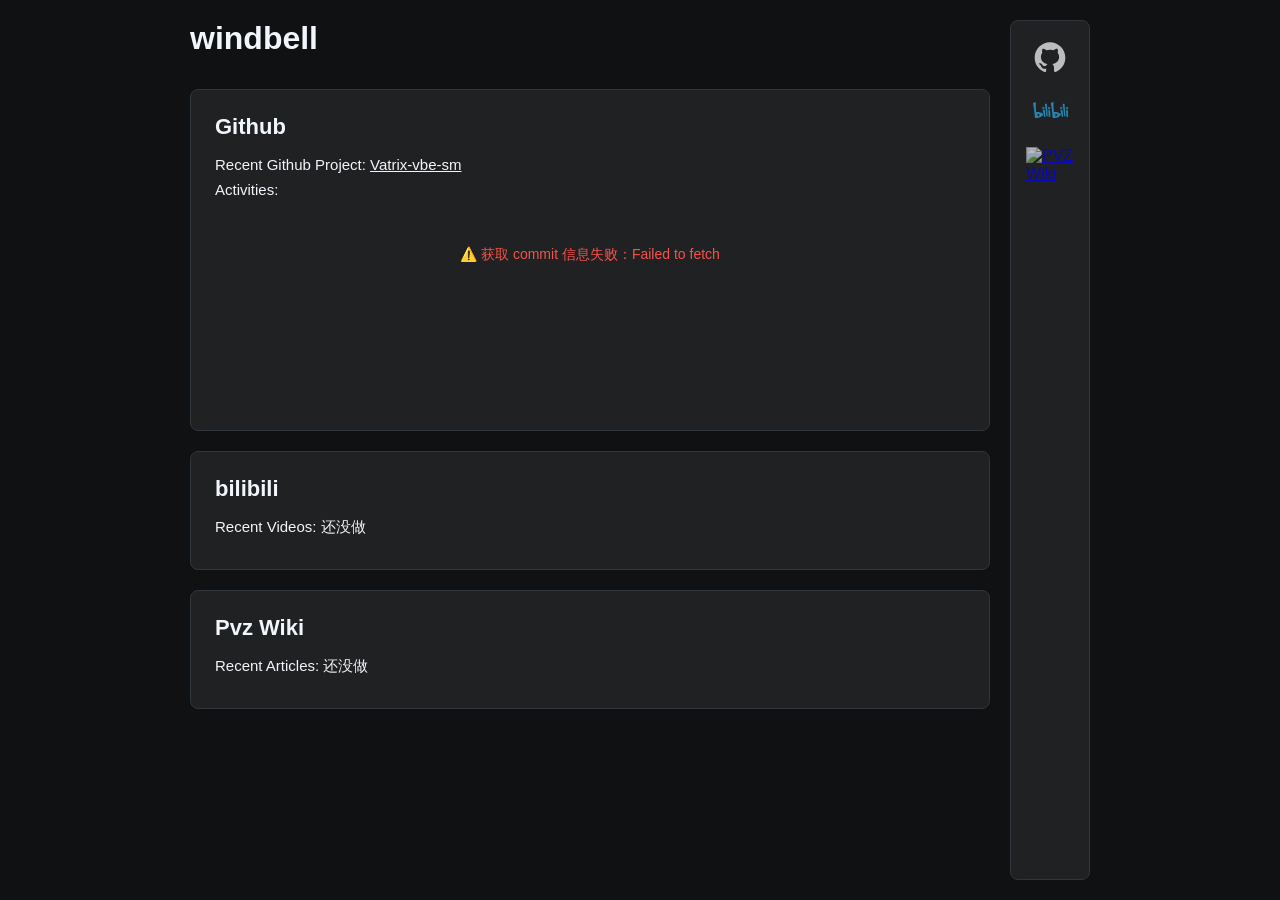
==== index.html @ 7aa6be16 "upd" ====
<!DOCTYPE html>
<html>
<head>
    <meta charset="UTF-8">
    <title>windbell pwq</title>
    <link rel="stylesheet" href="index.css">
</head>
<body>
    <main>
        <h1>windbell</h1>
        <div class="main-container" id="github">
            <h2>Github</h2>
            <p class="project-name" id="github-project-name">Recent Project: Loading...</p>
            <p class="project-name">Activities: </p>
            <div id="commits">
                <p class="loading">Loading...</p>
            </div>
        </div>
        <div class="main-container" id="bilibili">
            <h2>bilibili</h2>
            <p class="project-name">Recent Videos: 还没做</p>
        </div>
        <div class="main-container" id="pvz-wiki">
            <h2>Pvz Wiki</h2>
            <p class="project-name">Recent Articles: 还没做</p>
        </div>
    </main>
    <aside>
        <a href="https://github.com/windbell0711"><svg data-component="Octicon" aria-hidden="true" focusable="false" viewBox="0 0 24 24" width="32" height="32" fill="white" display="inline-block" overflow="visible"><path d="M10.226 17.284c-2.965-.36-5.054-2.493-5.054-5.256 0-1.123.404-2.336 1.078-3.144-.292-.741-.247-2.314.09-2.965.898-.112 2.111.36 2.83 1.01.853-.269 1.752-.404 2.853-.404 1.1 0 1.999.135 2.807.382.696-.629 1.932-1.1 2.83-.988.315.606.36 2.179.067 2.942.72.854 1.101 2 1.101 3.167 0 2.763-2.089 4.852-5.098 5.234.763.494 1.28 1.572 1.28 2.807v2.336c0 .674.561 1.056 1.235.786 4.066-1.55 7.255-5.615 7.255-10.646C23.5 6.188 18.334 1 11.978 1 5.62 1 .5 6.188.5 12.545c0 4.986 3.167 9.12 7.435 10.669.606.225 1.19-.18 1.19-.786V20.63a2.9 2.9 0 0 1-1.078.224c-1.483 0-2.359-.808-2.987-2.313-.247-.607-.517-.966-1.034-1.033-.27-.023-.359-.135-.359-.27 0-.27.45-.471.898-.471.652 0 1.213.404 1.797 1.235.45.651.921.943 1.483.943.561 0 .92-.202 1.437-.719.382-.381.674-.718.944-.943"></path></svg></a>
        <a href="https://space.bilibili.com/3493120381553279"><svg t="1626764977164" viewBox="0 0 2240 1024" version="1.1" xmlns="http://www.w3.org/2000/svg" p-id="4404" fill="#2EAEE9" xmlns:xlink="http://www.w3.org/1999/xlink" width="35" height="16"><path d="M2079.810048 913.566175c-10.01309 0-18.554608 0.799768-26.936172-0.159954-16.987063-1.951433-33.974126-1.567544-50.99318-2.079395-10.972811-0.287916-10.652904-0.287916-11.580634-10.90883-2.71921-32.406582-5.694345-64.781173-8.605499-97.155764-2.527266-28.439735-4.926568-56.91146-7.70976-85.319204-2.527266-26.040432-5.566382-52.016883-8.317583-78.025324-2.623238-24.440897-5.054531-48.913784-7.77374-73.322691a12681.114551 12681.114551 0 0 0-10.684895-92.133223c-3.295042-27.128116-6.558094-54.320213-10.205034-81.416339a20559.272961 20559.272961 0 0 0-17.530905-125.979387c-6.398141-44.723002-14.075909-89.22207-22.105576-133.657156-1.439582-7.965685-1.247637-8.253601 6.36615-9.533229 31.670796-5.406429 63.501545-10.01309 95.716183-9.309295 3.486987 0.095972 7.005964 0.159954 10.460959 0.607823 5.662354 0.703795 8.605499 3.454996 8.925406 10.045081 1.119675 22.969325 2.71921 45.938649 4.414717 68.875983 2.71921 37.589076 5.662354 75.178151 8.477537 112.735236 1.791479 24.184971 3.327033 48.305961 5.150503 72.426951 2.911154 38.772732 5.982261 77.513473 8.925406 116.286205 1.791479 23.705111 3.359024 47.474203 5.182494 71.179313 2.783191 34.805885 5.822308 69.579778 8.637489 104.353672 1.791479 22.137566 3.391014 44.307123 5.278466 66.44469 2.783191 32.79047 5.790317 65.580941 8.63749 98.371411 2.143377 25.592562 4.09481 51.249106 6.270178 77.673426zM853.670395 114.918282c4.638652 0 11.644616-0.511851 18.554607 0.127963 8.797443 0.799768 10.49295 3.071107 11.036793 11.900541 2.527266 40.372267 4.894578 80.776524 7.581796 121.180782 2.943145 43.571337 6.174206 87.078693 9.405267 130.586048 2.975135 39.956388 5.950271 79.912775 9.149341 119.869163 3.486987 43.891244 7.357862 87.718507 10.876839 131.609751 2.655228 33.622229 4.926568 67.244457 7.677768 100.898677 2.623238 31.222926 5.694345 62.38187 8.509527 93.572805 2.399303 26.8402 4.830596 53.71239 7.165918 80.58458 0.735786 8.509527 0.127963 9.053369-9.053369 8.829434-24.025018-0.575833-47.922073-3.391014-71.947091-2.71921-5.502401 0.159954-7.101936-2.367312-8.029666-7.581796-1.983424-11.356699-1.663517-22.905343-2.879163-34.390006-3.295042-30.359177-5.182494-60.846317-7.965685-91.269474-2.495275-27.639967-5.502401-55.215953-8.349574-82.82393-2.527266-25.240664-5.02254-50.481329-7.709759-75.753984-2.687219-24.792795-5.534392-49.61758-8.349573-74.442365-2.591247-22.841362-5.118512-45.682723-7.869713-68.524085-4.062819-33.462275-8.093648-66.92455-12.508365-100.322844-4.062819-30.647093-8.66948-61.198214-12.988225-91.813317-5.886289-41.587914-12.508365-83.079855-19.834236-124.411842a1393.96288 1393.96288 0 0 0-5.310457-28.023856c-0.959721-4.702633-0.095972-7.421843 5.278466-8.157629 14.139891-1.887451 28.24779-4.830596 42.451663-6.206196 14.203872-1.311619 28.407744-3.966847 45.106891-2.71921z m1006.075609 403.33878c27.064134 0 27.703949 0.191944 32.054684 24.536869 5.342447 30.03927 9.08536 60.334465 12.636328 90.62966 3.742912 32.278619 7.517815 64.557238 10.972811 96.867848 2.783191 26.008441 5.118512 52.080864 7.74175 78.089305 2.7512 27.256079 5.662354 54.416185 8.509527 81.640274 1.567544 15.387528 3.039117 30.775056 4.798605 46.130593 0.511851 4.446708-0.831758 6.81402-5.214485 7.325871-9.245313 1.055693-18.426645 2.27134-27.639967 3.263052-16.891091 1.82347-33.814173 3.614949-50.737254 5.182493-8.733462 0.799768-9.309294 0.319907-10.940821-8.125638-14.843686-76.617733-29.719363-153.171485-44.435086-229.821208-9.789155-50.961189-19.322384-101.95437-28.919595-152.915559a805.525894 805.525894 0 0 1-3.582959-21.081873c-0.639814-4.030829 0.44787-6.622075 5.022541-7.70976 30.48714-7.133927 61.294186-12.636328 89.733921-14.011927z m-1137.077537 0c28.951586 0 28.823623 0.095972 33.302322 26.360339 6.909992 40.660183 11.804569 81.544301 16.187295 122.556382 4.286754 39.796434 8.957397 79.560878 13.148179 119.357311 2.847173 27.224088 5.086522 54.512157 7.74175 81.704255 1.887451 19.354375 4.126801 38.644769 6.174206 57.967153 0.255926 2.367312 0.383888 4.734624 0.543842 7.133927 0.415879 9.469248 0 10.237025-9.117351 11.164755-18.074747 1.887451-36.181485 3.454996-54.256232 5.246476-6.558094 0.639814-13.084197 1.599535-19.57831 2.239349-8.63749 0.799768-8.925406 0.767777-10.620913-7.965685-6.078234-30.679084-11.964523-61.422149-17.914793-92.101233-14.267853-73.898523-28.69566-147.733065-42.867542-221.631589-5.662354-29.559409-10.524941-59.246781-16.091323-88.838181-1.023702-5.406429-0.255926-7.933694 5.342447-9.245313 30.199223-7.037955 60.590391-12.540355 88.006423-13.947946z m382.128944 309.861946v124.027954c0 1.183656-0.127963 2.399303 0.03199 3.582959 0.607823 6.014252-1.599535 8.66948-7.805731 8.413555-8.157629-0.351898-16.251277-0.127963-24.408906 0.063981-17.019054 0.319907-34.070098-0.351898-51.057162 1.599535-9.405267 1.087684-9.213322 0.511851-10.141052-9.405266-2.783191-31.222926-5.822308-62.413861-8.669481-93.636787-2.623238-28.823623-4.99055-57.711228-7.677768-86.534851-2.71921-29.655381-5.758326-59.214791-8.509527-88.838181-1.887451-19.770254-3.550968-39.508518-5.214485-59.278772-2.175368-25.720525-4.190782-51.409059-6.462122-77.129585-0.959721-10.844848-0.159954-12.380402 10.588923-13.500076a531.877423 531.877423 0 0 1 83.527724-2.591247c6.941982 0.383888 13.851974 1.727498 20.570022 3.359024 8.477536 2.015414 9.405267 3.263052 9.853137 12.124476 0.92773 17.850812 1.855461 35.701624 2.335321 53.584427 0.543842 19.866226 0.095972 39.764443 0.831758 59.63067 1.855461 54.800074 1.567544 109.664129 2.207359 164.528184z m1134.806197 5.630364v117.437869c0 1.983424-0.063981 3.966847 0.03199 5.982262 0.415879 5.150503-1.983424 6.973973-6.878001 6.941982-12.028504-0.095972-24.025018 0-36.021531 0.159954-13.564058 0.127963-27.096125 0.063981-40.628192 1.535553-8.925406 1.023702-8.989387 0.351898-9.789155-8.509527-3.678931-40.660183-7.549806-81.320366-11.260728-122.04453-3.391014-37.525094-6.526103-75.082179-9.981099-112.639265-3.550968-38.740741-7.421843-77.38551-10.90883-116.09426-1.727498-19.386366-3.16708-38.772732-4.606661-58.159097-0.575833-8.445546 0.351898-9.949109 9.885127-10.716886 16.571184-1.311619 33.078387-3.550968 49.777534-3.263051 16.635165 0.319907 33.302322-0.607823 49.841515 2.559256 14.011928 2.687219 14.715723 3.486987 15.547481 18.458635 2.399303 44.051198 1.663517 88.230358 3.231061 132.281556 1.599535 46.89837 0.479861 93.79674 1.759489 146.069549zM1831.498213 305.135c9.789155 0.575833 17.498914 0.095972 25.176683 1.791479 4.894578 1.119675 7.357862 3.327033 7.837723 8.573509 2.303331 25.240664 4.798605 50.51332 7.32587 75.785975 2.015414 20.50604 4.158791 41.012081 6.238188 61.518121l0.191944 1.183656c1.663517 12.924244 1.279628 13.276142-11.292718 13.979937-11.196746 0.607823-22.361501 1.599535-33.558247 2.27134-7.357862 0.44787-9.693183 1.695507-10.90883-9.021378-4.190782-37.813011-9.053369-75.530049-13.692021-113.311069a1185.0316 1185.0316 0 0 0-4.286754-31.798759c-0.92773-5.982261 1.407591-9.277304 7.005964-9.757164 7.357862-0.671805 14.715723-0.863749 19.962198-1.215647z m-1133.398606 0.159954c7.549806 0.415879 15.323547-0.159954 22.937334 1.599535 4.350736 0.991712 6.558094 2.815182 6.973973 7.773741 0.92773 11.83656 2.7512 23.641129 3.870875 35.477689 3.550968 36.309448 6.909992 72.650886 10.237025 108.992324 0.703795 7.901704 0.543842 8.061657-6.84601 8.605499-13.116188 0.959721-26.264367 1.919442-39.412546 2.463284-7.645778 0.351898-8.605499-0.575833-9.56522-8.381564-3.327033-26.744227-6.462122-53.520446-9.661192-80.296664-2.591247-22.073585-4.766615-44.14717-7.901704-66.156773-0.863749-6.078234 1.119675-7.74175 5.982262-8.733462 7.709759-1.567544 15.451509-1.055693 23.385203-1.343609z m399.147998 100.002936c0 23.001315 0.063981 45.97064-0.031991 69.003946 0 10.332997-0.127963 10.396978-10.396978 10.269016a324.289753 324.289753 0 0 1-36.981252-1.919443c-7.933694-0.991712-8.093648-0.735786-8.317583-9.149341-0.799768-28.119828-1.631526-56.239655-2.207359-84.359483-0.415879-19.034468-0.639814-38.004955-1.791479-57.039422-0.607823-9.821146-0.063981-9.917118 9.373276-10.045081 13.915956-0.159954 27.799921 0.479861 41.619904 2.591247 8.317583 1.279628 8.701471 1.279628 8.733462 10.49295 0.063981 23.385204 0.063981 46.770407 0.063981 70.187602h-0.063981z m1135.38203 0.607824c0 23.033306 0.063981 46.034621-0.031991 69.035936 0 9.661192-0.159954 9.725174-9.853137 9.661192a505.32514 505.32514 0 0 1-38.132917-1.791479c-6.302168-0.479861-8.157629-3.135089-7.74175-8.861425 0.063981-0.799768 0-1.599535 0-2.399302-0.959721-44.403095-1.919442-88.7742-2.815182-133.177296-0.031991-2.367312-0.159954-4.734624-0.063982-7.133926 0.127963-8.957397 0.159954-9.181332 9.149341-9.117351 12.380402 0.063981 24.664832 0.703795 37.013243 1.919442 15.067621 1.503563 12.412393 3.359024 12.476375 15.259566 0.063981 22.169557 0.031991 44.403095 0 66.604643z m-1565.593 54.000306c0.287916 12.636328 0.287916 12.604337-11.804569 15.547481-8.221611 2.015414-16.443221 4.222773-24.728813 6.046243-7.069945 1.599535-8.317583 0.703795-9.53323-6.238187-8.445546-47.090314-16.8591-94.212619-25.240664-141.334924-1.695507-9.757164-1.247637-10.364988 8.349573-12.060495 11.804569-2.079396 23.577148-4.126801 35.381717-5.950271 7.517815-1.183656 8.477536-0.767777 9.9811 7.517815 2.975135 16.731138 5.790317 33.526256 7.997675 50.385357 3.423005 26.680246 6.238187 53.456464 9.309295 80.168701 0.255926 1.951433 0.191944 3.966847 0.287916 5.91828z m1064.138735-136.696273c15.451509-2.527266 31.030982-5.086522 46.610454-7.549806 5.598373-0.863749 7.29388 2.655228 8.029666 7.645778 2.655228 18.426645 5.982261 36.725327 8.157629 55.183962 3.19907 26.744227 7.581797 53.360492 8.413555 80.328655 0.063981 2.7512 0.031991 5.566382 0.095972 8.317583 0.159954 4.286754-1.983424 6.494113-5.950271 7.421843-10.556932 2.367312-21.113864 4.734624-31.638805 7.261889-5.054531 1.215647-6.750038-0.92773-7.581796-5.854298-3.16708-18.746552-6.81402-37.397131-10.045081-56.079702-5.47041-30.775056-10.780867-61.582103-16.091323-92.38915-0.127963-1.119675 0-2.303331 0-4.286754z m-710.64147 108.032603c-0.44787 16.37924 0.543842 30.647093-1.695507 44.914947-0.671805 4.510689-1.983424 7.421843-6.846011 7.837722-10.428969 0.863749-20.825947 1.695507-31.190935 2.7512-5.02254 0.543842-6.430131-1.631526-7.261889-6.558094-2.335321-14.55577-1.919442-29.303484-3.327033-43.923234-2.655228-27.607976-3.774903-55.407897-5.566383-83.111846-0.44787-6.750038-1.119675-13.436095-1.663516-20.186134-0.287916-3.774903 1.215647-5.886289 5.246475-6.046242 13.500077-0.543842 26.936172-3.007126 40.50023-2.527266 7.933694 0.287916 8.605499 0.799768 9.181331 8.797443 0.351898 5.534392 0.255926 11.132765 0.383889 16.699147l2.239349 81.352357z m1134.902169-15.867388c0 19.066459 0.223935 38.132918-0.031991 57.199376-0.159954 9.917118-1.279628 10.780867-10.652904 11.644616-9.277304 0.863749-18.490626 1.567544-27.735939 2.559256-5.214485 0.543842-7.645778-0.991712-7.965685-6.973973-1.34361-25.336637-3.16708-50.673273-4.926568-75.977919-1.3756-20.985901-2.943145-41.939811-4.414717-62.893722-0.159954-2.399303-0.031991-4.798605-0.191944-7.165917-0.223935-4.190782 1.055693-6.654066 5.758326-6.81402 13.116188-0.44787 26.136404-2.975135 39.348564-2.495274 8.061657 0.287916 8.18962 0.415879 8.797444 8.797443 1.951433 27.32006 2.143377 54.704102 2.015414 82.120134zM628.295894 756.171918c16.571184 18.234701 17.402942 39.828425 11.932532 62.413861-5.502401 22.585436-18.042756 41.204025-33.23834 57.903171-25.49659 27.895893-56.303637 48.497905-89.062116 65.99682-56.399609 30.135242-116.190232 50.161422-178.572103 61.997982-44.882956 8.477536-90.053828 15.00364-135.704561 17.498914-13.915956 0.767777-27.799921 1.407591-41.715876 1.311619-10.077071 0-20.186133 0.287916-30.231214-0.063981-8.541518-0.319907-9.789155-1.791479-10.49295-10.716886-2.591247-32.022693-4.798605-64.077378-7.645778-96.100071-3.327033-37.109215-7.229899-74.18644-10.812858-111.295654-2.623238-26.8402-4.894578-53.744381-7.773741-80.520599-3.327033-31.542833-7.069945-63.021684-10.716885-94.564517-3.327033-29.111539-6.526103-58.28706-10.045081-87.430591-3.934856-32.278619-7.997676-64.493257-12.31642-96.707894a8228.968456 8228.968456 0 0 0-13.212161-92.996973 5984.500754 5984.500754 0 0 0-24.312934-152.627642 3243.825263 3243.825263 0 0 0-23.67312-123.740038c-1.151665-5.502401 0.511851-7.709759 5.342448-9.725174C52.335283 47.609843 98.465876 28.063524 144.724432 8.77313c8.605499-3.582959 17.434933-6.590085 26.584274-8.285592 6.334159-1.183656 7.965685 0.127963 7.773741 6.494113-0.479861 16.283268 0.191944 32.630517-1.407591 48.849803a161.393095 161.393095 0 0 0-0.639814 13.084197c-0.735786 58.383032-1.439582 116.798056 0.095972 175.213079 1.34361 51.185124 4.030829 102.338258 7.005964 153.491392 2.335321 40.372267 5.694345 80.744534 9.149341 121.052819 3.391014 39.508518 7.517815 78.953054 11.38869 118.461572 0.735786 7.517815 1.407591 8.221611 9.949108 7.069945a381.329176 381.329176 0 0 1 50.833227-4.190782c52.880632-0.127963 104.897514 7.133927 156.338564 19.322384 45.010919 10.684895 88.806191 24.920757 130.777993 44.818975 20.793957 9.853136 40.692174 21.241827 58.830902 35.701624 6.174206 4.862587 11.676606 10.46096 16.891091 16.315259z m1126.840512-9.597211c20.47405 17.946784 27.927883 39.924397 22.105576 67.116494-4.830596 22.425483-15.771416 41.268006-30.359177 58.127107-23.417194 27.096125-51.856929 47.698138-82.631985 64.909136-60.334465 33.782182-124.603787 55.727804-192.168151 68.396122a1151.089465 1151.089465 0 0 1-111.455609 15.547481c-21.177845 1.82347-42.451662 4.09481-66.220754 2.623238h-27.76793c-5.406429 0-8.477536-1.695507-8.925406-8.125638-2.047405-28.087837-4.414717-56.143683-6.941983-84.19953-2.687219-29.623391-5.662354-59.246781-8.477536-88.870172-2.559256-27.224088-4.926568-54.512157-7.709759-81.736245-2.559256-25.656544-5.502401-51.249106-8.285592-76.873659-2.591247-24.057008-5.086522-48.114017-7.933695-72.139035-3.423005-29.111539-7.037955-58.223079-10.652904-87.334618-3.391014-27.160107-6.750038-54.288222-10.364987-81.416338a6133.577429 6133.577429 0 0 0-12.156467-87.142675c-5.694345-37.653057-11.804569-75.178151-17.818822-112.767227a3259.14881 3259.14881 0 0 0-29.111539-158.993792c-0.44787-2.335321-0.671805-4.734624-1.3756-7.005964-1.663517-5.118512-0.063981-7.837722 4.958559-9.821146C1191.012355 47.641834 1238.61452 24.448575 1288.2321 6.149893c6.494113-2.431293 13.052207-5.150503 20.058171-5.854299 6.302168-0.639814 7.901704 0.383888 7.29388 7.101936-3.327033 36.43741-1.407591 73.066765-3.135089 109.536166-1.407591 29.751354-1.247637 59.598679 0.255926 89.382023 0.351898 7.549806 0.639814 15.131602 0.575832 22.649418-0.383888 35.765606 1.503563 71.499221 3.327033 107.200845 2.335321 47.186286 5.758326 94.276601 9.245313 141.398906 2.527266 34.006117 5.822308 67.948253 9.021379 101.922379 1.695507 18.586598 3.518977 37.141206 5.822308 55.631832 1.247637 10.205034 1.759489 10.301006 11.772578 8.957396 17.658868-2.399303 35.349726-4.350736 53.200539-4.09481 62.637796 0.799768 124.027954 10.684895 184.266447 27.863902 40.788146 11.580634 80.488608 26.040432 117.981712 46.290547a253.55831 253.55831 0 0 1 47.218277 32.438573zM308.676783 922.811488c23.161269-11.068783 135.608589-98.947243 144.533995-113.279078-54.576139-23.513166-109.344222-45.362816-168.239105-63.24562l23.70511 176.524698z m1277.196815-107.520752c2.879163-3.103098 2.559256-5.502401-1.343609-7.229899-7.773741-3.550968-15.4835-7.325871-23.353213-10.556932-42.003793-17.179007-84.19953-33.814173-127.482951-47.37823-3.774903-1.151665-7.645778-3.774903-12.476374-1.535554l23.321222 173.45359c3.454996 0.767777 4.798605-0.831758 6.33416-1.919442 39.316574-28.855614 78.889073-57.35933 116.638102-88.390312 6.36615-5.182494 12.668318-10.396978 18.362663-16.443221z" fill="var(--brand_blue)" p-id="4405"></path></svg></a>
        <a href="https://wiki.pvz1.com/doku.php?id=user:windbell"><img width="32" height="32" alt="PVZ Wiki" src="https://wiki.pvz1.com/lib/exe/fetch.php?media=wiki:logo.png"></a>
    </aside>
    <script src="index.js"></script>
</body>
---- index.css ----
:root {
  --bg1: #101112;
  --bg2: #202122;
  --text1: #f0f6fc;
  --text2: #d0d6dc;
  --text3: #a0a6ac;
}


* {
    margin: 0;
    padding: 0;
    box-sizing: border-box;
}

body {
    font-family: -apple-system, BlinkMacSystemFont, "Segoe UI", Roboto, Helvetica, Arial, "SimSun", "宋体", sans-serif;
    background-color: var(--bg1);
    color: var(--text1);
    min-height: 100vh;
    padding: 20px;
    display: flex;
    justify-content: center;
    gap: 20px;
}

main {
    flex: 1;
    display: flex;
    flex-direction: column;
    gap: 20px;
    width: 100%;
    max-width: 800px;
}

.main-container {
    background-color: var(--bg2);
    border: 1px solid #30363d;
    border-radius: 8px;
    padding: 24px;
}

h1 {
    color: var(--text1);
    font-size: 32px;
    font-weight: 700;
    margin-bottom: 12px;
}

h2 {
    color: var(--text1);
    font-size: 22px;
    margin-bottom: 16px;
}

p > a {
    color: inherit;
    text-decoration: underline;
    font-weight: 500;
}

p > a:hover {
    color: inherit;
    text-decoration: none;
    font-weight: 500;
}

p {
    color: var(--text2);
    font-size: 15px;
    margin-bottom: 8px;
}

p.project-name {
    color: var(--text1);
}

#commits {
    min-height: 200px;
}

.loading {
    text-align: center;
    padding: 40px;
    color: var(--text2);
    font-size: 14px;
}

.loading::after {
    content: '';
    display: inline-block;
    width: 16px;
    height: 16px;
    border: 2px solid #30363d;
    border-top-color: #58a6ff;
    border-radius: 50%;
    animation: spin 1s linear infinite;
    margin-left: 8px;
    vertical-align: middle;
}

@keyframes spin {
    to { transform: rotate(360deg); }
}

.commits-list {
    list-style: none;
}

.commit-item {
    padding: 12px;
    transition: background-color 0.15s ease;
}

.commit-item:hover {
    background-color: #21262d;
}

.commit-title {
    color: var(--text1);
    font-size: 16px;
    margin-bottom: 6px;
    line-height: 1.2;
}

.commit-description {
    color: var(--text3);
    font-size: 13px;
    margin-bottom: 12px;
    line-height: 1.0;
}

.commit-item span {
    display: flex;
    align-items: center;
    gap: 10px;
}

.commit-time {
    color: var(--text2);
    font-size: 12px;
}

.commit-author {
    color: var(--text2);
    font-size: 12px;
}

.error-message {
    text-align: center;
    padding: 40px;
    color: #f85149;
    font-size: 14px;
}

aside {
    width: 80px;
    background-color: var(--bg2);
    border: 1px solid #30363d;
    border-radius: 8px;
    padding: 20px 15px;
    display: flex;
    flex-direction: column;
    align-items: center;
    gap: 25px;
}

aside a {
    display: block;
    opacity: 0.7;
    transition: opacity 0.15s ease;
}

aside a:hover {
    opacity: 1;
}
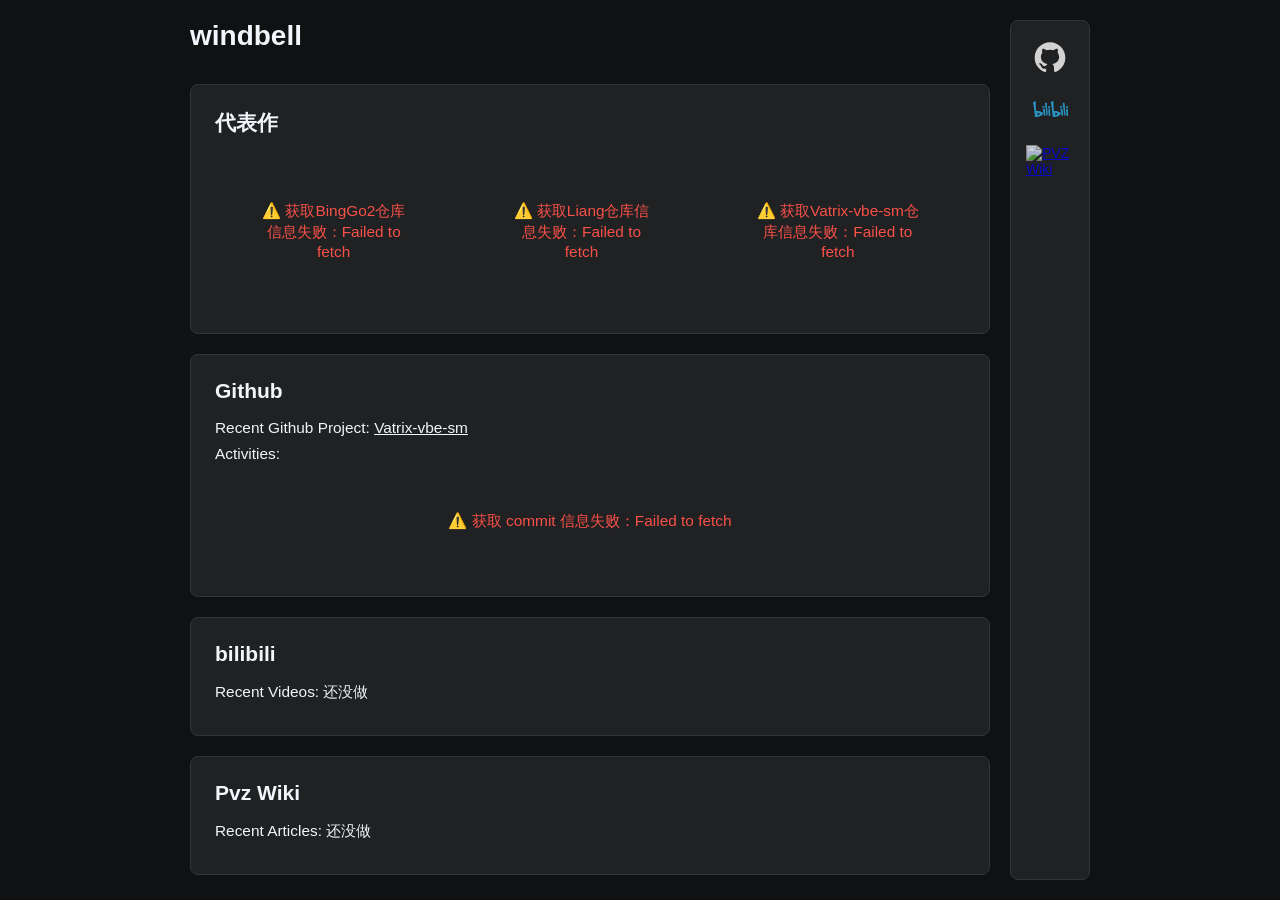
==== commit 046d846c: "upd: 代表作" ====
--- a/index.html
+++ b/index.html
@@ -8,6 +8,12 @@
 <body>
     <main>
         <h1>windbell</h1>
+        <div class="main-container">
+            <h2>代表作</h2>
+            <div id="masters">
+                <p class="loading">Loading...</p>
+            </div>
+        </div>
         <div class="main-container" id="github">
             <h2>Github</h2>
             <p class="project-name" id="github-project-name">Recent Project: Loading...</p>
--- a/index.css
+++ b/index.css
@@ -13,6 +13,11 @@
     box-sizing: border-box;
 }
 
+                           html {font-size: 10px;}
+@media (min-width: 500px) {html {font-size: 12px;} }
+@media (min-width: 800px) {html {font-size: 14px;} }
+
+
 body {
     font-family: -apple-system, BlinkMacSystemFont, "Segoe UI", Roboto, Helvetica, Arial, "SimSun", "宋体", sans-serif;
     background-color: var(--bg1);
@@ -42,14 +47,14 @@
 
 h1 {
     color: var(--text1);
-    font-size: 32px;
+    font-size: 2rem;
     font-weight: 700;
     margin-bottom: 12px;
 }
 
 h2 {
     color: var(--text1);
-    font-size: 22px;
+    font-size: 1.5rem;
     margin-bottom: 16px;
 }
 
@@ -67,23 +72,87 @@
 
 p {
     color: var(--text2);
-    font-size: 15px;
+    font-size: 1rem;
     margin-bottom: 8px;
 }
 
 p.project-name {
+    font-size: 1.1rem;
     color: var(--text1);
 }
 
 #commits {
-    min-height: 200px;
+    max-height: 350px;
+    overflow-y: auto;
+    overflow-x: hidden;
+    scrollbar-width: thin;
+    scrollbar-color: #30363d var(--bg2);
+}
+
+#commits::-webkit-scrollbar {
+    width: 8px;
+}
+
+#commits::-webkit-scrollbar-track {
+    background: var(--bg2);
+    border-radius: 4px;
+}
+
+#commits::-webkit-scrollbar-thumb {
+    background: #30363d;
+    border-radius: 4px;
+}
+
+#commits::-webkit-scrollbar-thumb:hover {
+    background: #484f58;
+}
+
+#masters {
+    overflow-x: auto;
+    overflow-y: hidden;
+    scrollbar-width: thin;
+    scrollbar-color: #30363d var(--bg2);
+}
+
+#masters::-webkit-scrollbar {
+    height: 8px;
+}
+
+#masters::-webkit-scrollbar-track {
+    background: var(--bg2);
+    border-radius: 4px;
+}
+
+#masters::-webkit-scrollbar-thumb {
+    background: #30363d;
+    border-radius: 4px;
+}
+
+#masters::-webkit-scrollbar-thumb:hover {
+    background: #484f58;
+}
+
+#masters .items-list {
+    display: flex;
+    gap: 16px;
+    padding: 8px 0;
+}
+
+#masters .items {
+    min-width: 280px;
+    max-width: 320px;
+    flex-shrink: 0;
+    background-color: var(--bg1);
+    border: 1px solid #30363d;
+    border-radius: 8px;
+    padding: 16px;
 }
 
 .loading {
     text-align: center;
     padding: 40px;
     color: var(--text2);
-    font-size: 14px;
+    font-size: 1rem;
 }
 
 .loading::after {
@@ -103,34 +172,60 @@
     to { transform: rotate(360deg); }
 }
 
-.commits-list {
+.items-list {
     list-style: none;
 }
 
-.commit-item {
+.items {
     padding: 12px;
     transition: background-color 0.15s ease;
 }
 
-.commit-item:hover {
+.items:hover {
     background-color: #21262d;
 }
 
+.repo-name {
+    color: var(--text1);
+    font-size: 1.2rem;
+    font-weight: 600;
+    margin-bottom: 8px;
+}
+
+.repo-description {
+    color: var(--text3);
+    font-size: 0.9rem;
+    margin-bottom: 12px;
+    line-height: 1.4;
+}
+
+.repo-lang {
+    color: #58a6ff;
+    font-size: 0.8rem;
+    margin-bottom: 0;
+}
+
+.repo-created {
+    color: var(--text3);
+    font-size: 0.8rem;
+    margin-bottom: 0;
+}
+
 .commit-title {
     color: var(--text1);
-    font-size: 16px;
+    font-size: 1.1rem;
     margin-bottom: 6px;
     line-height: 1.2;
 }
 
 .commit-description {
     color: var(--text3);
-    font-size: 13px;
+    font-size: 0.8rem;
     margin-bottom: 12px;
     line-height: 1.0;
 }
 
-.commit-item span {
+.items > span {
     display: flex;
     align-items: center;
     gap: 10px;
@@ -138,19 +233,19 @@
 
 .commit-time {
     color: var(--text2);
-    font-size: 12px;
+    font-size: 1rem;
 }
 
 .commit-author {
     color: var(--text2);
-    font-size: 12px;
+    font-size: 1rem;
 }
 
 .error-message {
     text-align: center;
     padding: 40px;
     color: #f85149;
-    font-size: 14px;
+    font-size: 1.1rem;
 }
 
 aside {
@@ -167,7 +262,7 @@
 
 aside a {
     display: block;
-    opacity: 0.7;
+    opacity: 0.8;
     transition: opacity 0.15s ease;
 }
 
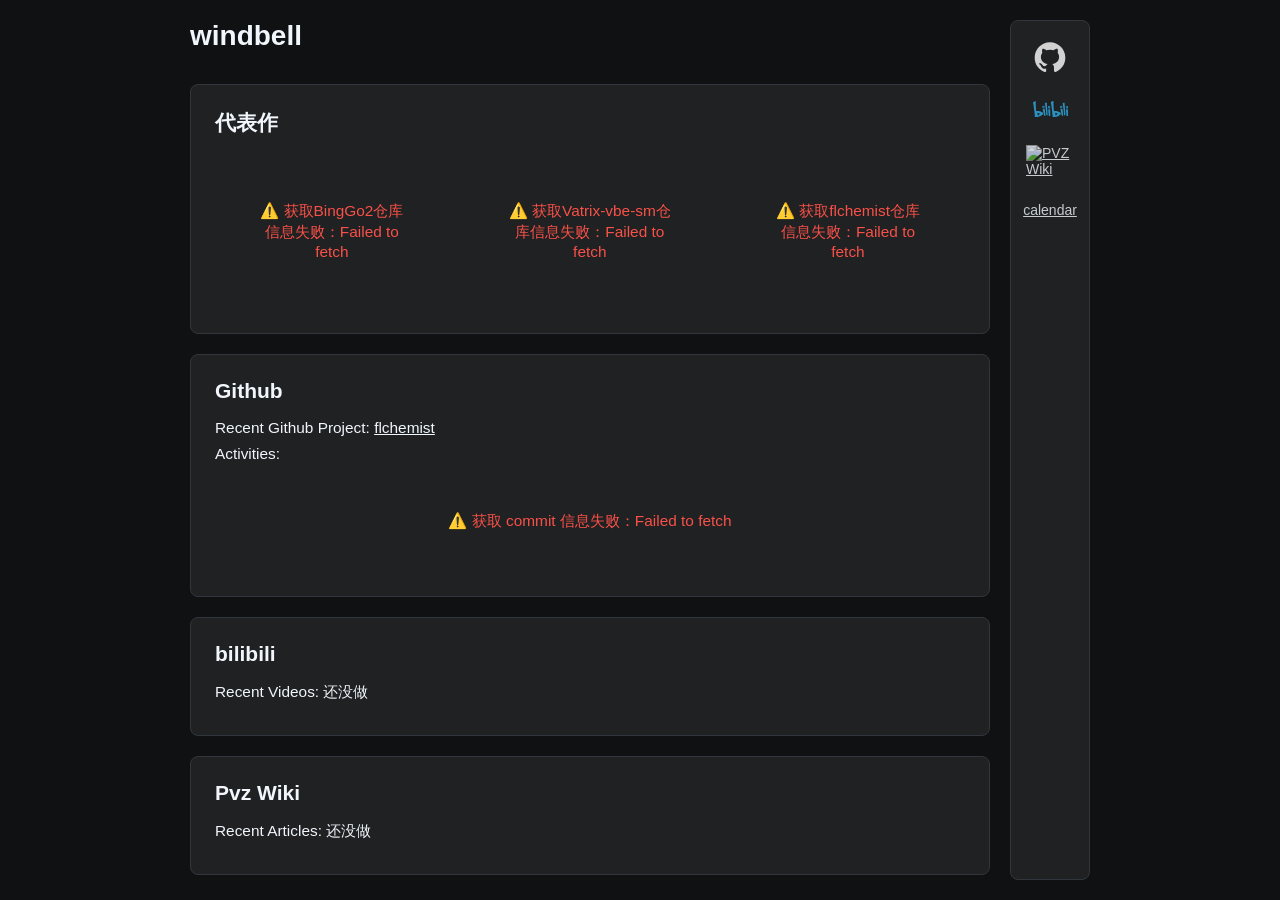
==== commit adc587a9: "upd" ====
--- a/index.html
+++ b/index.html
@@ -35,6 +35,7 @@
         <a href="https://github.com/windbell0711"><svg data-component="Octicon" aria-hidden="true" focusable="false" viewBox="0 0 24 24" width="32" height="32" fill="white" display="inline-block" overflow="visible"><path d="M10.226 17.284c-2.965-.36-5.054-2.493-5.054-5.256 0-1.123.404-2.336 1.078-3.144-.292-.741-.247-2.314.09-2.965.898-.112 2.111.36 2.83 1.01.853-.269 1.752-.404 2.853-.404 1.1 0 1.999.135 2.807.382.696-.629 1.932-1.1 2.83-.988.315.606.36 2.179.067 2.942.72.854 1.101 2 1.101 3.167 0 2.763-2.089 4.852-5.098 5.234.763.494 1.28 1.572 1.28 2.807v2.336c0 .674.561 1.056 1.235.786 4.066-1.55 7.255-5.615 7.255-10.646C23.5 6.188 18.334 1 11.978 1 5.62 1 .5 6.188.5 12.545c0 4.986 3.167 9.12 7.435 10.669.606.225 1.19-.18 1.19-.786V20.63a2.9 2.9 0 0 1-1.078.224c-1.483 0-2.359-.808-2.987-2.313-.247-.607-.517-.966-1.034-1.033-.27-.023-.359-.135-.359-.27 0-.27.45-.471.898-.471.652 0 1.213.404 1.797 1.235.45.651.921.943 1.483.943.561 0 .92-.202 1.437-.719.382-.381.674-.718.944-.943"></path></svg></a>
         <a href="https://space.bilibili.com/3493120381553279"><svg t="1626764977164" viewBox="0 0 2240 1024" version="1.1" xmlns="http://www.w3.org/2000/svg" p-id="4404" fill="#2EAEE9" xmlns:xlink="http://www.w3.org/1999/xlink" width="35" height="16"><path d="M2079.810048 913.566175c-10.01309 0-18.554608 0.799768-26.936172-0.159954-16.987063-1.951433-33.974126-1.567544-50.99318-2.079395-10.972811-0.287916-10.652904-0.287916-11.580634-10.90883-2.71921-32.406582-5.694345-64.781173-8.605499-97.155764-2.527266-28.439735-4.926568-56.91146-7.70976-85.319204-2.527266-26.040432-5.566382-52.016883-8.317583-78.025324-2.623238-24.440897-5.054531-48.913784-7.77374-73.322691a12681.114551 12681.114551 0 0 0-10.684895-92.133223c-3.295042-27.128116-6.558094-54.320213-10.205034-81.416339a20559.272961 20559.272961 0 0 0-17.530905-125.979387c-6.398141-44.723002-14.075909-89.22207-22.105576-133.657156-1.439582-7.965685-1.247637-8.253601 6.36615-9.533229 31.670796-5.406429 63.501545-10.01309 95.716183-9.309295 3.486987 0.095972 7.005964 0.159954 10.460959 0.607823 5.662354 0.703795 8.605499 3.454996 8.925406 10.045081 1.119675 22.969325 2.71921 45.938649 4.414717 68.875983 2.71921 37.589076 5.662354 75.178151 8.477537 112.735236 1.791479 24.184971 3.327033 48.305961 5.150503 72.426951 2.911154 38.772732 5.982261 77.513473 8.925406 116.286205 1.791479 23.705111 3.359024 47.474203 5.182494 71.179313 2.783191 34.805885 5.822308 69.579778 8.637489 104.353672 1.791479 22.137566 3.391014 44.307123 5.278466 66.44469 2.783191 32.79047 5.790317 65.580941 8.63749 98.371411 2.143377 25.592562 4.09481 51.249106 6.270178 77.673426zM853.670395 114.918282c4.638652 0 11.644616-0.511851 18.554607 0.127963 8.797443 0.799768 10.49295 3.071107 11.036793 11.900541 2.527266 40.372267 4.894578 80.776524 7.581796 121.180782 2.943145 43.571337 6.174206 87.078693 9.405267 130.586048 2.975135 39.956388 5.950271 79.912775 9.149341 119.869163 3.486987 43.891244 7.357862 87.718507 10.876839 131.609751 2.655228 33.622229 4.926568 67.244457 7.677768 100.898677 2.623238 31.222926 5.694345 62.38187 8.509527 93.572805 2.399303 26.8402 4.830596 53.71239 7.165918 80.58458 0.735786 8.509527 0.127963 9.053369-9.053369 8.829434-24.025018-0.575833-47.922073-3.391014-71.947091-2.71921-5.502401 0.159954-7.101936-2.367312-8.029666-7.581796-1.983424-11.356699-1.663517-22.905343-2.879163-34.390006-3.295042-30.359177-5.182494-60.846317-7.965685-91.269474-2.495275-27.639967-5.502401-55.215953-8.349574-82.82393-2.527266-25.240664-5.02254-50.481329-7.709759-75.753984-2.687219-24.792795-5.534392-49.61758-8.349573-74.442365-2.591247-22.841362-5.118512-45.682723-7.869713-68.524085-4.062819-33.462275-8.093648-66.92455-12.508365-100.322844-4.062819-30.647093-8.66948-61.198214-12.988225-91.813317-5.886289-41.587914-12.508365-83.079855-19.834236-124.411842a1393.96288 1393.96288 0 0 0-5.310457-28.023856c-0.959721-4.702633-0.095972-7.421843 5.278466-8.157629 14.139891-1.887451 28.24779-4.830596 42.451663-6.206196 14.203872-1.311619 28.407744-3.966847 45.106891-2.71921z m1006.075609 403.33878c27.064134 0 27.703949 0.191944 32.054684 24.536869 5.342447 30.03927 9.08536 60.334465 12.636328 90.62966 3.742912 32.278619 7.517815 64.557238 10.972811 96.867848 2.783191 26.008441 5.118512 52.080864 7.74175 78.089305 2.7512 27.256079 5.662354 54.416185 8.509527 81.640274 1.567544 15.387528 3.039117 30.775056 4.798605 46.130593 0.511851 4.446708-0.831758 6.81402-5.214485 7.325871-9.245313 1.055693-18.426645 2.27134-27.639967 3.263052-16.891091 1.82347-33.814173 3.614949-50.737254 5.182493-8.733462 0.799768-9.309294 0.319907-10.940821-8.125638-14.843686-76.617733-29.719363-153.171485-44.435086-229.821208-9.789155-50.961189-19.322384-101.95437-28.919595-152.915559a805.525894 805.525894 0 0 1-3.582959-21.081873c-0.639814-4.030829 0.44787-6.622075 5.022541-7.70976 30.48714-7.133927 61.294186-12.636328 89.733921-14.011927z m-1137.077537 0c28.951586 0 28.823623 0.095972 33.302322 26.360339 6.909992 40.660183 11.804569 81.544301 16.187295 122.556382 4.286754 39.796434 8.957397 79.560878 13.148179 119.357311 2.847173 27.224088 5.086522 54.512157 7.74175 81.704255 1.887451 19.354375 4.126801 38.644769 6.174206 57.967153 0.255926 2.367312 0.383888 4.734624 0.543842 7.133927 0.415879 9.469248 0 10.237025-9.117351 11.164755-18.074747 1.887451-36.181485 3.454996-54.256232 5.246476-6.558094 0.639814-13.084197 1.599535-19.57831 2.239349-8.63749 0.799768-8.925406 0.767777-10.620913-7.965685-6.078234-30.679084-11.964523-61.422149-17.914793-92.101233-14.267853-73.898523-28.69566-147.733065-42.867542-221.631589-5.662354-29.559409-10.524941-59.246781-16.091323-88.838181-1.023702-5.406429-0.255926-7.933694 5.342447-9.245313 30.199223-7.037955 60.590391-12.540355 88.006423-13.947946z m382.128944 309.861946v124.027954c0 1.183656-0.127963 2.399303 0.03199 3.582959 0.607823 6.014252-1.599535 8.66948-7.805731 8.413555-8.157629-0.351898-16.251277-0.127963-24.408906 0.063981-17.019054 0.319907-34.070098-0.351898-51.057162 1.599535-9.405267 1.087684-9.213322 0.511851-10.141052-9.405266-2.783191-31.222926-5.822308-62.413861-8.669481-93.636787-2.623238-28.823623-4.99055-57.711228-7.677768-86.534851-2.71921-29.655381-5.758326-59.214791-8.509527-88.838181-1.887451-19.770254-3.550968-39.508518-5.214485-59.278772-2.175368-25.720525-4.190782-51.409059-6.462122-77.129585-0.959721-10.844848-0.159954-12.380402 10.588923-13.500076a531.877423 531.877423 0 0 1 83.527724-2.591247c6.941982 0.383888 13.851974 1.727498 20.570022 3.359024 8.477536 2.015414 9.405267 3.263052 9.853137 12.124476 0.92773 17.850812 1.855461 35.701624 2.335321 53.584427 0.543842 19.866226 0.095972 39.764443 0.831758 59.63067 1.855461 54.800074 1.567544 109.664129 2.207359 164.528184z m1134.806197 5.630364v117.437869c0 1.983424-0.063981 3.966847 0.03199 5.982262 0.415879 5.150503-1.983424 6.973973-6.878001 6.941982-12.028504-0.095972-24.025018 0-36.021531 0.159954-13.564058 0.127963-27.096125 0.063981-40.628192 1.535553-8.925406 1.023702-8.989387 0.351898-9.789155-8.509527-3.678931-40.660183-7.549806-81.320366-11.260728-122.04453-3.391014-37.525094-6.526103-75.082179-9.981099-112.639265-3.550968-38.740741-7.421843-77.38551-10.90883-116.09426-1.727498-19.386366-3.16708-38.772732-4.606661-58.159097-0.575833-8.445546 0.351898-9.949109 9.885127-10.716886 16.571184-1.311619 33.078387-3.550968 49.777534-3.263051 16.635165 0.319907 33.302322-0.607823 49.841515 2.559256 14.011928 2.687219 14.715723 3.486987 15.547481 18.458635 2.399303 44.051198 1.663517 88.230358 3.231061 132.281556 1.599535 46.89837 0.479861 93.79674 1.759489 146.069549zM1831.498213 305.135c9.789155 0.575833 17.498914 0.095972 25.176683 1.791479 4.894578 1.119675 7.357862 3.327033 7.837723 8.573509 2.303331 25.240664 4.798605 50.51332 7.32587 75.785975 2.015414 20.50604 4.158791 41.012081 6.238188 61.518121l0.191944 1.183656c1.663517 12.924244 1.279628 13.276142-11.292718 13.979937-11.196746 0.607823-22.361501 1.599535-33.558247 2.27134-7.357862 0.44787-9.693183 1.695507-10.90883-9.021378-4.190782-37.813011-9.053369-75.530049-13.692021-113.311069a1185.0316 1185.0316 0 0 0-4.286754-31.798759c-0.92773-5.982261 1.407591-9.277304 7.005964-9.757164 7.357862-0.671805 14.715723-0.863749 19.962198-1.215647z m-1133.398606 0.159954c7.549806 0.415879 15.323547-0.159954 22.937334 1.599535 4.350736 0.991712 6.558094 2.815182 6.973973 7.773741 0.92773 11.83656 2.7512 23.641129 3.870875 35.477689 3.550968 36.309448 6.909992 72.650886 10.237025 108.992324 0.703795 7.901704 0.543842 8.061657-6.84601 8.605499-13.116188 0.959721-26.264367 1.919442-39.412546 2.463284-7.645778 0.351898-8.605499-0.575833-9.56522-8.381564-3.327033-26.744227-6.462122-53.520446-9.661192-80.296664-2.591247-22.073585-4.766615-44.14717-7.901704-66.156773-0.863749-6.078234 1.119675-7.74175 5.982262-8.733462 7.709759-1.567544 15.451509-1.055693 23.385203-1.343609z m399.147998 100.002936c0 23.001315 0.063981 45.97064-0.031991 69.003946 0 10.332997-0.127963 10.396978-10.396978 10.269016a324.289753 324.289753 0 0 1-36.981252-1.919443c-7.933694-0.991712-8.093648-0.735786-8.317583-9.149341-0.799768-28.119828-1.631526-56.239655-2.207359-84.359483-0.415879-19.034468-0.639814-38.004955-1.791479-57.039422-0.607823-9.821146-0.063981-9.917118 9.373276-10.045081 13.915956-0.159954 27.799921 0.479861 41.619904 2.591247 8.317583 1.279628 8.701471 1.279628 8.733462 10.49295 0.063981 23.385204 0.063981 46.770407 0.063981 70.187602h-0.063981z m1135.38203 0.607824c0 23.033306 0.063981 46.034621-0.031991 69.035936 0 9.661192-0.159954 9.725174-9.853137 9.661192a505.32514 505.32514 0 0 1-38.132917-1.791479c-6.302168-0.479861-8.157629-3.135089-7.74175-8.861425 0.063981-0.799768 0-1.599535 0-2.399302-0.959721-44.403095-1.919442-88.7742-2.815182-133.177296-0.031991-2.367312-0.159954-4.734624-0.063982-7.133926 0.127963-8.957397 0.159954-9.181332 9.149341-9.117351 12.380402 0.063981 24.664832 0.703795 37.013243 1.919442 15.067621 1.503563 12.412393 3.359024 12.476375 15.259566 0.063981 22.169557 0.031991 44.403095 0 66.604643z m-1565.593 54.000306c0.287916 12.636328 0.287916 12.604337-11.804569 15.547481-8.221611 2.015414-16.443221 4.222773-24.728813 6.046243-7.069945 1.599535-8.317583 0.703795-9.53323-6.238187-8.445546-47.090314-16.8591-94.212619-25.240664-141.334924-1.695507-9.757164-1.247637-10.364988 8.349573-12.060495 11.804569-2.079396 23.577148-4.126801 35.381717-5.950271 7.517815-1.183656 8.477536-0.767777 9.9811 7.517815 2.975135 16.731138 5.790317 33.526256 7.997675 50.385357 3.423005 26.680246 6.238187 53.456464 9.309295 80.168701 0.255926 1.951433 0.191944 3.966847 0.287916 5.91828z m1064.138735-136.696273c15.451509-2.527266 31.030982-5.086522 46.610454-7.549806 5.598373-0.863749 7.29388 2.655228 8.029666 7.645778 2.655228 18.426645 5.982261 36.725327 8.157629 55.183962 3.19907 26.744227 7.581797 53.360492 8.413555 80.328655 0.063981 2.7512 0.031991 5.566382 0.095972 8.317583 0.159954 4.286754-1.983424 6.494113-5.950271 7.421843-10.556932 2.367312-21.113864 4.734624-31.638805 7.261889-5.054531 1.215647-6.750038-0.92773-7.581796-5.854298-3.16708-18.746552-6.81402-37.397131-10.045081-56.079702-5.47041-30.775056-10.780867-61.582103-16.091323-92.38915-0.127963-1.119675 0-2.303331 0-4.286754z m-710.64147 108.032603c-0.44787 16.37924 0.543842 30.647093-1.695507 44.914947-0.671805 4.510689-1.983424 7.421843-6.846011 7.837722-10.428969 0.863749-20.825947 1.695507-31.190935 2.7512-5.02254 0.543842-6.430131-1.631526-7.261889-6.558094-2.335321-14.55577-1.919442-29.303484-3.327033-43.923234-2.655228-27.607976-3.774903-55.407897-5.566383-83.111846-0.44787-6.750038-1.119675-13.436095-1.663516-20.186134-0.287916-3.774903 1.215647-5.886289 5.246475-6.046242 13.500077-0.543842 26.936172-3.007126 40.50023-2.527266 7.933694 0.287916 8.605499 0.799768 9.181331 8.797443 0.351898 5.534392 0.255926 11.132765 0.383889 16.699147l2.239349 81.352357z m1134.902169-15.867388c0 19.066459 0.223935 38.132918-0.031991 57.199376-0.159954 9.917118-1.279628 10.780867-10.652904 11.644616-9.277304 0.863749-18.490626 1.567544-27.735939 2.559256-5.214485 0.543842-7.645778-0.991712-7.965685-6.973973-1.34361-25.336637-3.16708-50.673273-4.926568-75.977919-1.3756-20.985901-2.943145-41.939811-4.414717-62.893722-0.159954-2.399303-0.031991-4.798605-0.191944-7.165917-0.223935-4.190782 1.055693-6.654066 5.758326-6.81402 13.116188-0.44787 26.136404-2.975135 39.348564-2.495274 8.061657 0.287916 8.18962 0.415879 8.797444 8.797443 1.951433 27.32006 2.143377 54.704102 2.015414 82.120134zM628.295894 756.171918c16.571184 18.234701 17.402942 39.828425 11.932532 62.413861-5.502401 22.585436-18.042756 41.204025-33.23834 57.903171-25.49659 27.895893-56.303637 48.497905-89.062116 65.99682-56.399609 30.135242-116.190232 50.161422-178.572103 61.997982-44.882956 8.477536-90.053828 15.00364-135.704561 17.498914-13.915956 0.767777-27.799921 1.407591-41.715876 1.311619-10.077071 0-20.186133 0.287916-30.231214-0.063981-8.541518-0.319907-9.789155-1.791479-10.49295-10.716886-2.591247-32.022693-4.798605-64.077378-7.645778-96.100071-3.327033-37.109215-7.229899-74.18644-10.812858-111.295654-2.623238-26.8402-4.894578-53.744381-7.773741-80.520599-3.327033-31.542833-7.069945-63.021684-10.716885-94.564517-3.327033-29.111539-6.526103-58.28706-10.045081-87.430591-3.934856-32.278619-7.997676-64.493257-12.31642-96.707894a8228.968456 8228.968456 0 0 0-13.212161-92.996973 5984.500754 5984.500754 0 0 0-24.312934-152.627642 3243.825263 3243.825263 0 0 0-23.67312-123.740038c-1.151665-5.502401 0.511851-7.709759 5.342448-9.725174C52.335283 47.609843 98.465876 28.063524 144.724432 8.77313c8.605499-3.582959 17.434933-6.590085 26.584274-8.285592 6.334159-1.183656 7.965685 0.127963 7.773741 6.494113-0.479861 16.283268 0.191944 32.630517-1.407591 48.849803a161.393095 161.393095 0 0 0-0.639814 13.084197c-0.735786 58.383032-1.439582 116.798056 0.095972 175.213079 1.34361 51.185124 4.030829 102.338258 7.005964 153.491392 2.335321 40.372267 5.694345 80.744534 9.149341 121.052819 3.391014 39.508518 7.517815 78.953054 11.38869 118.461572 0.735786 7.517815 1.407591 8.221611 9.949108 7.069945a381.329176 381.329176 0 0 1 50.833227-4.190782c52.880632-0.127963 104.897514 7.133927 156.338564 19.322384 45.010919 10.684895 88.806191 24.920757 130.777993 44.818975 20.793957 9.853136 40.692174 21.241827 58.830902 35.701624 6.174206 4.862587 11.676606 10.46096 16.891091 16.315259z m1126.840512-9.597211c20.47405 17.946784 27.927883 39.924397 22.105576 67.116494-4.830596 22.425483-15.771416 41.268006-30.359177 58.127107-23.417194 27.096125-51.856929 47.698138-82.631985 64.909136-60.334465 33.782182-124.603787 55.727804-192.168151 68.396122a1151.089465 1151.089465 0 0 1-111.455609 15.547481c-21.177845 1.82347-42.451662 4.09481-66.220754 2.623238h-27.76793c-5.406429 0-8.477536-1.695507-8.925406-8.125638-2.047405-28.087837-4.414717-56.143683-6.941983-84.19953-2.687219-29.623391-5.662354-59.246781-8.477536-88.870172-2.559256-27.224088-4.926568-54.512157-7.709759-81.736245-2.559256-25.656544-5.502401-51.249106-8.285592-76.873659-2.591247-24.057008-5.086522-48.114017-7.933695-72.139035-3.423005-29.111539-7.037955-58.223079-10.652904-87.334618-3.391014-27.160107-6.750038-54.288222-10.364987-81.416338a6133.577429 6133.577429 0 0 0-12.156467-87.142675c-5.694345-37.653057-11.804569-75.178151-17.818822-112.767227a3259.14881 3259.14881 0 0 0-29.111539-158.993792c-0.44787-2.335321-0.671805-4.734624-1.3756-7.005964-1.663517-5.118512-0.063981-7.837722 4.958559-9.821146C1191.012355 47.641834 1238.61452 24.448575 1288.2321 6.149893c6.494113-2.431293 13.052207-5.150503 20.058171-5.854299 6.302168-0.639814 7.901704 0.383888 7.29388 7.101936-3.327033 36.43741-1.407591 73.066765-3.135089 109.536166-1.407591 29.751354-1.247637 59.598679 0.255926 89.382023 0.351898 7.549806 0.639814 15.131602 0.575832 22.649418-0.383888 35.765606 1.503563 71.499221 3.327033 107.200845 2.335321 47.186286 5.758326 94.276601 9.245313 141.398906 2.527266 34.006117 5.822308 67.948253 9.021379 101.922379 1.695507 18.586598 3.518977 37.141206 5.822308 55.631832 1.247637 10.205034 1.759489 10.301006 11.772578 8.957396 17.658868-2.399303 35.349726-4.350736 53.200539-4.09481 62.637796 0.799768 124.027954 10.684895 184.266447 27.863902 40.788146 11.580634 80.488608 26.040432 117.981712 46.290547a253.55831 253.55831 0 0 1 47.218277 32.438573zM308.676783 922.811488c23.161269-11.068783 135.608589-98.947243 144.533995-113.279078-54.576139-23.513166-109.344222-45.362816-168.239105-63.24562l23.70511 176.524698z m1277.196815-107.520752c2.879163-3.103098 2.559256-5.502401-1.343609-7.229899-7.773741-3.550968-15.4835-7.325871-23.353213-10.556932-42.003793-17.179007-84.19953-33.814173-127.482951-47.37823-3.774903-1.151665-7.645778-3.774903-12.476374-1.535554l23.321222 173.45359c3.454996 0.767777 4.798605-0.831758 6.33416-1.919442 39.316574-28.855614 78.889073-57.35933 116.638102-88.390312 6.36615-5.182494 12.668318-10.396978 18.362663-16.443221z" fill="var(--brand_blue)" p-id="4405"></path></svg></a>
         <a href="https://wiki.pvz1.com/doku.php?id=user:windbell"><img width="32" height="32" alt="PVZ Wiki" src="https://wiki.pvz1.com/lib/exe/fetch.php?media=wiki:logo.png"></a>
+        <a href="./calendar/">calendar</a>
     </aside>
     <script src="index.js"></script>
 </body>
--- a/index.css
+++ b/index.css
@@ -3,7 +3,7 @@
   --bg2: #202122;
   --text1: #f0f6fc;
   --text2: #d0d6dc;
-  --text3: #a0a6ac;
+  --text3: #b0b6bc;
 }
 
 
@@ -182,7 +182,7 @@
 }
 
 .items:hover {
-    background-color: #21262d;
+    background-color: #1c1d1e;
 }
 
 .repo-name {
@@ -195,8 +195,13 @@
 .repo-description {
     color: var(--text3);
     font-size: 0.9rem;
-    margin-bottom: 12px;
     line-height: 1.4;
+}
+
+.repo-homepage {
+    color: var(--text3);
+    font-size: 0.9rem;
+    margin-bottom: 14px;
 }
 
 .repo-lang {
@@ -221,7 +226,7 @@
 .commit-description {
     color: var(--text3);
     font-size: 0.8rem;
-    margin-bottom: 12px;
+    margin-bottom: 8px;
     line-height: 1.0;
 }
 
@@ -262,6 +267,7 @@
 
 aside a {
     display: block;
+    color: var(--text1);
     opacity: 0.8;
     transition: opacity 0.15s ease;
 }
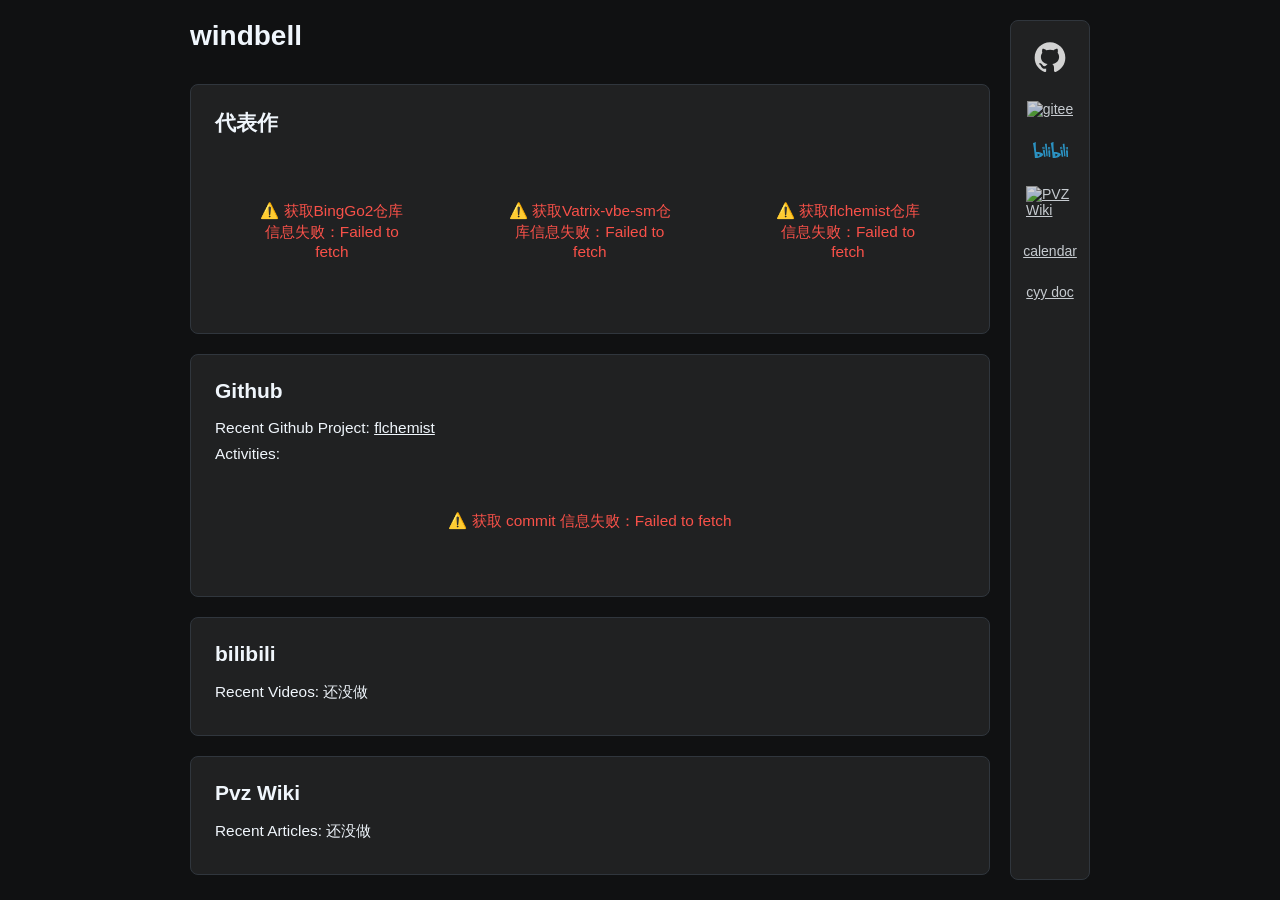
==== commit a4b581ea: "upd" ====
--- a/index.html
+++ b/index.html
@@ -33,9 +33,11 @@
     </main>
     <aside>
         <a href="https://github.com/windbell0711"><svg data-component="Octicon" aria-hidden="true" focusable="false" viewBox="0 0 24 24" width="32" height="32" fill="white" display="inline-block" overflow="visible"><path d="M10.226 17.284c-2.965-.36-5.054-2.493-5.054-5.256 0-1.123.404-2.336 1.078-3.144-.292-.741-.247-2.314.09-2.965.898-.112 2.111.36 2.83 1.01.853-.269 1.752-.404 2.853-.404 1.1 0 1.999.135 2.807.382.696-.629 1.932-1.1 2.83-.988.315.606.36 2.179.067 2.942.72.854 1.101 2 1.101 3.167 0 2.763-2.089 4.852-5.098 5.234.763.494 1.28 1.572 1.28 2.807v2.336c0 .674.561 1.056 1.235.786 4.066-1.55 7.255-5.615 7.255-10.646C23.5 6.188 18.334 1 11.978 1 5.62 1 .5 6.188.5 12.545c0 4.986 3.167 9.12 7.435 10.669.606.225 1.19-.18 1.19-.786V20.63a2.9 2.9 0 0 1-1.078.224c-1.483 0-2.359-.808-2.987-2.313-.247-.607-.517-.966-1.034-1.033-.27-.023-.359-.135-.359-.27 0-.27.45-.471.898-.471.652 0 1.213.404 1.797 1.235.45.651.921.943 1.483.943.561 0 .92-.202 1.437-.719.382-.381.674-.718.944-.943"></path></svg></a>
+        <a href="https://gitee.com/windbell0711"><img width="32" height="32" alt="gitee" src="https://gitee.com/favicon.ico"></a>
         <a href="https://space.bilibili.com/3493120381553279"><svg t="1626764977164" viewBox="0 0 2240 1024" version="1.1" xmlns="http://www.w3.org/2000/svg" p-id="4404" fill="#2EAEE9" xmlns:xlink="http://www.w3.org/1999/xlink" width="35" height="16"><path d="M2079.810048 913.566175c-10.01309 0-18.554608 0.799768-26.936172-0.159954-16.987063-1.951433-33.974126-1.567544-50.99318-2.079395-10.972811-0.287916-10.652904-0.287916-11.580634-10.90883-2.71921-32.406582-5.694345-64.781173-8.605499-97.155764-2.527266-28.439735-4.926568-56.91146-7.70976-85.319204-2.527266-26.040432-5.566382-52.016883-8.317583-78.025324-2.623238-24.440897-5.054531-48.913784-7.77374-73.322691a12681.114551 12681.114551 0 0 0-10.684895-92.133223c-3.295042-27.128116-6.558094-54.320213-10.205034-81.416339a20559.272961 20559.272961 0 0 0-17.530905-125.979387c-6.398141-44.723002-14.075909-89.22207-22.105576-133.657156-1.439582-7.965685-1.247637-8.253601 6.36615-9.533229 31.670796-5.406429 63.501545-10.01309 95.716183-9.309295 3.486987 0.095972 7.005964 0.159954 10.460959 0.607823 5.662354 0.703795 8.605499 3.454996 8.925406 10.045081 1.119675 22.969325 2.71921 45.938649 4.414717 68.875983 2.71921 37.589076 5.662354 75.178151 8.477537 112.735236 1.791479 24.184971 3.327033 48.305961 5.150503 72.426951 2.911154 38.772732 5.982261 77.513473 8.925406 116.286205 1.791479 23.705111 3.359024 47.474203 5.182494 71.179313 2.783191 34.805885 5.822308 69.579778 8.637489 104.353672 1.791479 22.137566 3.391014 44.307123 5.278466 66.44469 2.783191 32.79047 5.790317 65.580941 8.63749 98.371411 2.143377 25.592562 4.09481 51.249106 6.270178 77.673426zM853.670395 114.918282c4.638652 0 11.644616-0.511851 18.554607 0.127963 8.797443 0.799768 10.49295 3.071107 11.036793 11.900541 2.527266 40.372267 4.894578 80.776524 7.581796 121.180782 2.943145 43.571337 6.174206 87.078693 9.405267 130.586048 2.975135 39.956388 5.950271 79.912775 9.149341 119.869163 3.486987 43.891244 7.357862 87.718507 10.876839 131.609751 2.655228 33.622229 4.926568 67.244457 7.677768 100.898677 2.623238 31.222926 5.694345 62.38187 8.509527 93.572805 2.399303 26.8402 4.830596 53.71239 7.165918 80.58458 0.735786 8.509527 0.127963 9.053369-9.053369 8.829434-24.025018-0.575833-47.922073-3.391014-71.947091-2.71921-5.502401 0.159954-7.101936-2.367312-8.029666-7.581796-1.983424-11.356699-1.663517-22.905343-2.879163-34.390006-3.295042-30.359177-5.182494-60.846317-7.965685-91.269474-2.495275-27.639967-5.502401-55.215953-8.349574-82.82393-2.527266-25.240664-5.02254-50.481329-7.709759-75.753984-2.687219-24.792795-5.534392-49.61758-8.349573-74.442365-2.591247-22.841362-5.118512-45.682723-7.869713-68.524085-4.062819-33.462275-8.093648-66.92455-12.508365-100.322844-4.062819-30.647093-8.66948-61.198214-12.988225-91.813317-5.886289-41.587914-12.508365-83.079855-19.834236-124.411842a1393.96288 1393.96288 0 0 0-5.310457-28.023856c-0.959721-4.702633-0.095972-7.421843 5.278466-8.157629 14.139891-1.887451 28.24779-4.830596 42.451663-6.206196 14.203872-1.311619 28.407744-3.966847 45.106891-2.71921z m1006.075609 403.33878c27.064134 0 27.703949 0.191944 32.054684 24.536869 5.342447 30.03927 9.08536 60.334465 12.636328 90.62966 3.742912 32.278619 7.517815 64.557238 10.972811 96.867848 2.783191 26.008441 5.118512 52.080864 7.74175 78.089305 2.7512 27.256079 5.662354 54.416185 8.509527 81.640274 1.567544 15.387528 3.039117 30.775056 4.798605 46.130593 0.511851 4.446708-0.831758 6.81402-5.214485 7.325871-9.245313 1.055693-18.426645 2.27134-27.639967 3.263052-16.891091 1.82347-33.814173 3.614949-50.737254 5.182493-8.733462 0.799768-9.309294 0.319907-10.940821-8.125638-14.843686-76.617733-29.719363-153.171485-44.435086-229.821208-9.789155-50.961189-19.322384-101.95437-28.919595-152.915559a805.525894 805.525894 0 0 1-3.582959-21.081873c-0.639814-4.030829 0.44787-6.622075 5.022541-7.70976 30.48714-7.133927 61.294186-12.636328 89.733921-14.011927z m-1137.077537 0c28.951586 0 28.823623 0.095972 33.302322 26.360339 6.909992 40.660183 11.804569 81.544301 16.187295 122.556382 4.286754 39.796434 8.957397 79.560878 13.148179 119.357311 2.847173 27.224088 5.086522 54.512157 7.74175 81.704255 1.887451 19.354375 4.126801 38.644769 6.174206 57.967153 0.255926 2.367312 0.383888 4.734624 0.543842 7.133927 0.415879 9.469248 0 10.237025-9.117351 11.164755-18.074747 1.887451-36.181485 3.454996-54.256232 5.246476-6.558094 0.639814-13.084197 1.599535-19.57831 2.239349-8.63749 0.799768-8.925406 0.767777-10.620913-7.965685-6.078234-30.679084-11.964523-61.422149-17.914793-92.101233-14.267853-73.898523-28.69566-147.733065-42.867542-221.631589-5.662354-29.559409-10.524941-59.246781-16.091323-88.838181-1.023702-5.406429-0.255926-7.933694 5.342447-9.245313 30.199223-7.037955 60.590391-12.540355 88.006423-13.947946z m382.128944 309.861946v124.027954c0 1.183656-0.127963 2.399303 0.03199 3.582959 0.607823 6.014252-1.599535 8.66948-7.805731 8.413555-8.157629-0.351898-16.251277-0.127963-24.408906 0.063981-17.019054 0.319907-34.070098-0.351898-51.057162 1.599535-9.405267 1.087684-9.213322 0.511851-10.141052-9.405266-2.783191-31.222926-5.822308-62.413861-8.669481-93.636787-2.623238-28.823623-4.99055-57.711228-7.677768-86.534851-2.71921-29.655381-5.758326-59.214791-8.509527-88.838181-1.887451-19.770254-3.550968-39.508518-5.214485-59.278772-2.175368-25.720525-4.190782-51.409059-6.462122-77.129585-0.959721-10.844848-0.159954-12.380402 10.588923-13.500076a531.877423 531.877423 0 0 1 83.527724-2.591247c6.941982 0.383888 13.851974 1.727498 20.570022 3.359024 8.477536 2.015414 9.405267 3.263052 9.853137 12.124476 0.92773 17.850812 1.855461 35.701624 2.335321 53.584427 0.543842 19.866226 0.095972 39.764443 0.831758 59.63067 1.855461 54.800074 1.567544 109.664129 2.207359 164.528184z m1134.806197 5.630364v117.437869c0 1.983424-0.063981 3.966847 0.03199 5.982262 0.415879 5.150503-1.983424 6.973973-6.878001 6.941982-12.028504-0.095972-24.025018 0-36.021531 0.159954-13.564058 0.127963-27.096125 0.063981-40.628192 1.535553-8.925406 1.023702-8.989387 0.351898-9.789155-8.509527-3.678931-40.660183-7.549806-81.320366-11.260728-122.04453-3.391014-37.525094-6.526103-75.082179-9.981099-112.639265-3.550968-38.740741-7.421843-77.38551-10.90883-116.09426-1.727498-19.386366-3.16708-38.772732-4.606661-58.159097-0.575833-8.445546 0.351898-9.949109 9.885127-10.716886 16.571184-1.311619 33.078387-3.550968 49.777534-3.263051 16.635165 0.319907 33.302322-0.607823 49.841515 2.559256 14.011928 2.687219 14.715723 3.486987 15.547481 18.458635 2.399303 44.051198 1.663517 88.230358 3.231061 132.281556 1.599535 46.89837 0.479861 93.79674 1.759489 146.069549zM1831.498213 305.135c9.789155 0.575833 17.498914 0.095972 25.176683 1.791479 4.894578 1.119675 7.357862 3.327033 7.837723 8.573509 2.303331 25.240664 4.798605 50.51332 7.32587 75.785975 2.015414 20.50604 4.158791 41.012081 6.238188 61.518121l0.191944 1.183656c1.663517 12.924244 1.279628 13.276142-11.292718 13.979937-11.196746 0.607823-22.361501 1.599535-33.558247 2.27134-7.357862 0.44787-9.693183 1.695507-10.90883-9.021378-4.190782-37.813011-9.053369-75.530049-13.692021-113.311069a1185.0316 1185.0316 0 0 0-4.286754-31.798759c-0.92773-5.982261 1.407591-9.277304 7.005964-9.757164 7.357862-0.671805 14.715723-0.863749 19.962198-1.215647z m-1133.398606 0.159954c7.549806 0.415879 15.323547-0.159954 22.937334 1.599535 4.350736 0.991712 6.558094 2.815182 6.973973 7.773741 0.92773 11.83656 2.7512 23.641129 3.870875 35.477689 3.550968 36.309448 6.909992 72.650886 10.237025 108.992324 0.703795 7.901704 0.543842 8.061657-6.84601 8.605499-13.116188 0.959721-26.264367 1.919442-39.412546 2.463284-7.645778 0.351898-8.605499-0.575833-9.56522-8.381564-3.327033-26.744227-6.462122-53.520446-9.661192-80.296664-2.591247-22.073585-4.766615-44.14717-7.901704-66.156773-0.863749-6.078234 1.119675-7.74175 5.982262-8.733462 7.709759-1.567544 15.451509-1.055693 23.385203-1.343609z m399.147998 100.002936c0 23.001315 0.063981 45.97064-0.031991 69.003946 0 10.332997-0.127963 10.396978-10.396978 10.269016a324.289753 324.289753 0 0 1-36.981252-1.919443c-7.933694-0.991712-8.093648-0.735786-8.317583-9.149341-0.799768-28.119828-1.631526-56.239655-2.207359-84.359483-0.415879-19.034468-0.639814-38.004955-1.791479-57.039422-0.607823-9.821146-0.063981-9.917118 9.373276-10.045081 13.915956-0.159954 27.799921 0.479861 41.619904 2.591247 8.317583 1.279628 8.701471 1.279628 8.733462 10.49295 0.063981 23.385204 0.063981 46.770407 0.063981 70.187602h-0.063981z m1135.38203 0.607824c0 23.033306 0.063981 46.034621-0.031991 69.035936 0 9.661192-0.159954 9.725174-9.853137 9.661192a505.32514 505.32514 0 0 1-38.132917-1.791479c-6.302168-0.479861-8.157629-3.135089-7.74175-8.861425 0.063981-0.799768 0-1.599535 0-2.399302-0.959721-44.403095-1.919442-88.7742-2.815182-133.177296-0.031991-2.367312-0.159954-4.734624-0.063982-7.133926 0.127963-8.957397 0.159954-9.181332 9.149341-9.117351 12.380402 0.063981 24.664832 0.703795 37.013243 1.919442 15.067621 1.503563 12.412393 3.359024 12.476375 15.259566 0.063981 22.169557 0.031991 44.403095 0 66.604643z m-1565.593 54.000306c0.287916 12.636328 0.287916 12.604337-11.804569 15.547481-8.221611 2.015414-16.443221 4.222773-24.728813 6.046243-7.069945 1.599535-8.317583 0.703795-9.53323-6.238187-8.445546-47.090314-16.8591-94.212619-25.240664-141.334924-1.695507-9.757164-1.247637-10.364988 8.349573-12.060495 11.804569-2.079396 23.577148-4.126801 35.381717-5.950271 7.517815-1.183656 8.477536-0.767777 9.9811 7.517815 2.975135 16.731138 5.790317 33.526256 7.997675 50.385357 3.423005 26.680246 6.238187 53.456464 9.309295 80.168701 0.255926 1.951433 0.191944 3.966847 0.287916 5.91828z m1064.138735-136.696273c15.451509-2.527266 31.030982-5.086522 46.610454-7.549806 5.598373-0.863749 7.29388 2.655228 8.029666 7.645778 2.655228 18.426645 5.982261 36.725327 8.157629 55.183962 3.19907 26.744227 7.581797 53.360492 8.413555 80.328655 0.063981 2.7512 0.031991 5.566382 0.095972 8.317583 0.159954 4.286754-1.983424 6.494113-5.950271 7.421843-10.556932 2.367312-21.113864 4.734624-31.638805 7.261889-5.054531 1.215647-6.750038-0.92773-7.581796-5.854298-3.16708-18.746552-6.81402-37.397131-10.045081-56.079702-5.47041-30.775056-10.780867-61.582103-16.091323-92.38915-0.127963-1.119675 0-2.303331 0-4.286754z m-710.64147 108.032603c-0.44787 16.37924 0.543842 30.647093-1.695507 44.914947-0.671805 4.510689-1.983424 7.421843-6.846011 7.837722-10.428969 0.863749-20.825947 1.695507-31.190935 2.7512-5.02254 0.543842-6.430131-1.631526-7.261889-6.558094-2.335321-14.55577-1.919442-29.303484-3.327033-43.923234-2.655228-27.607976-3.774903-55.407897-5.566383-83.111846-0.44787-6.750038-1.119675-13.436095-1.663516-20.186134-0.287916-3.774903 1.215647-5.886289 5.246475-6.046242 13.500077-0.543842 26.936172-3.007126 40.50023-2.527266 7.933694 0.287916 8.605499 0.799768 9.181331 8.797443 0.351898 5.534392 0.255926 11.132765 0.383889 16.699147l2.239349 81.352357z m1134.902169-15.867388c0 19.066459 0.223935 38.132918-0.031991 57.199376-0.159954 9.917118-1.279628 10.780867-10.652904 11.644616-9.277304 0.863749-18.490626 1.567544-27.735939 2.559256-5.214485 0.543842-7.645778-0.991712-7.965685-6.973973-1.34361-25.336637-3.16708-50.673273-4.926568-75.977919-1.3756-20.985901-2.943145-41.939811-4.414717-62.893722-0.159954-2.399303-0.031991-4.798605-0.191944-7.165917-0.223935-4.190782 1.055693-6.654066 5.758326-6.81402 13.116188-0.44787 26.136404-2.975135 39.348564-2.495274 8.061657 0.287916 8.18962 0.415879 8.797444 8.797443 1.951433 27.32006 2.143377 54.704102 2.015414 82.120134zM628.295894 756.171918c16.571184 18.234701 17.402942 39.828425 11.932532 62.413861-5.502401 22.585436-18.042756 41.204025-33.23834 57.903171-25.49659 27.895893-56.303637 48.497905-89.062116 65.99682-56.399609 30.135242-116.190232 50.161422-178.572103 61.997982-44.882956 8.477536-90.053828 15.00364-135.704561 17.498914-13.915956 0.767777-27.799921 1.407591-41.715876 1.311619-10.077071 0-20.186133 0.287916-30.231214-0.063981-8.541518-0.319907-9.789155-1.791479-10.49295-10.716886-2.591247-32.022693-4.798605-64.077378-7.645778-96.100071-3.327033-37.109215-7.229899-74.18644-10.812858-111.295654-2.623238-26.8402-4.894578-53.744381-7.773741-80.520599-3.327033-31.542833-7.069945-63.021684-10.716885-94.564517-3.327033-29.111539-6.526103-58.28706-10.045081-87.430591-3.934856-32.278619-7.997676-64.493257-12.31642-96.707894a8228.968456 8228.968456 0 0 0-13.212161-92.996973 5984.500754 5984.500754 0 0 0-24.312934-152.627642 3243.825263 3243.825263 0 0 0-23.67312-123.740038c-1.151665-5.502401 0.511851-7.709759 5.342448-9.725174C52.335283 47.609843 98.465876 28.063524 144.724432 8.77313c8.605499-3.582959 17.434933-6.590085 26.584274-8.285592 6.334159-1.183656 7.965685 0.127963 7.773741 6.494113-0.479861 16.283268 0.191944 32.630517-1.407591 48.849803a161.393095 161.393095 0 0 0-0.639814 13.084197c-0.735786 58.383032-1.439582 116.798056 0.095972 175.213079 1.34361 51.185124 4.030829 102.338258 7.005964 153.491392 2.335321 40.372267 5.694345 80.744534 9.149341 121.052819 3.391014 39.508518 7.517815 78.953054 11.38869 118.461572 0.735786 7.517815 1.407591 8.221611 9.949108 7.069945a381.329176 381.329176 0 0 1 50.833227-4.190782c52.880632-0.127963 104.897514 7.133927 156.338564 19.322384 45.010919 10.684895 88.806191 24.920757 130.777993 44.818975 20.793957 9.853136 40.692174 21.241827 58.830902 35.701624 6.174206 4.862587 11.676606 10.46096 16.891091 16.315259z m1126.840512-9.597211c20.47405 17.946784 27.927883 39.924397 22.105576 67.116494-4.830596 22.425483-15.771416 41.268006-30.359177 58.127107-23.417194 27.096125-51.856929 47.698138-82.631985 64.909136-60.334465 33.782182-124.603787 55.727804-192.168151 68.396122a1151.089465 1151.089465 0 0 1-111.455609 15.547481c-21.177845 1.82347-42.451662 4.09481-66.220754 2.623238h-27.76793c-5.406429 0-8.477536-1.695507-8.925406-8.125638-2.047405-28.087837-4.414717-56.143683-6.941983-84.19953-2.687219-29.623391-5.662354-59.246781-8.477536-88.870172-2.559256-27.224088-4.926568-54.512157-7.709759-81.736245-2.559256-25.656544-5.502401-51.249106-8.285592-76.873659-2.591247-24.057008-5.086522-48.114017-7.933695-72.139035-3.423005-29.111539-7.037955-58.223079-10.652904-87.334618-3.391014-27.160107-6.750038-54.288222-10.364987-81.416338a6133.577429 6133.577429 0 0 0-12.156467-87.142675c-5.694345-37.653057-11.804569-75.178151-17.818822-112.767227a3259.14881 3259.14881 0 0 0-29.111539-158.993792c-0.44787-2.335321-0.671805-4.734624-1.3756-7.005964-1.663517-5.118512-0.063981-7.837722 4.958559-9.821146C1191.012355 47.641834 1238.61452 24.448575 1288.2321 6.149893c6.494113-2.431293 13.052207-5.150503 20.058171-5.854299 6.302168-0.639814 7.901704 0.383888 7.29388 7.101936-3.327033 36.43741-1.407591 73.066765-3.135089 109.536166-1.407591 29.751354-1.247637 59.598679 0.255926 89.382023 0.351898 7.549806 0.639814 15.131602 0.575832 22.649418-0.383888 35.765606 1.503563 71.499221 3.327033 107.200845 2.335321 47.186286 5.758326 94.276601 9.245313 141.398906 2.527266 34.006117 5.822308 67.948253 9.021379 101.922379 1.695507 18.586598 3.518977 37.141206 5.822308 55.631832 1.247637 10.205034 1.759489 10.301006 11.772578 8.957396 17.658868-2.399303 35.349726-4.350736 53.200539-4.09481 62.637796 0.799768 124.027954 10.684895 184.266447 27.863902 40.788146 11.580634 80.488608 26.040432 117.981712 46.290547a253.55831 253.55831 0 0 1 47.218277 32.438573zM308.676783 922.811488c23.161269-11.068783 135.608589-98.947243 144.533995-113.279078-54.576139-23.513166-109.344222-45.362816-168.239105-63.24562l23.70511 176.524698z m1277.196815-107.520752c2.879163-3.103098 2.559256-5.502401-1.343609-7.229899-7.773741-3.550968-15.4835-7.325871-23.353213-10.556932-42.003793-17.179007-84.19953-33.814173-127.482951-47.37823-3.774903-1.151665-7.645778-3.774903-12.476374-1.535554l23.321222 173.45359c3.454996 0.767777 4.798605-0.831758 6.33416-1.919442 39.316574-28.855614 78.889073-57.35933 116.638102-88.390312 6.36615-5.182494 12.668318-10.396978 18.362663-16.443221z" fill="var(--brand_blue)" p-id="4405"></path></svg></a>
         <a href="https://wiki.pvz1.com/doku.php?id=user:windbell"><img width="32" height="32" alt="PVZ Wiki" src="https://wiki.pvz1.com/lib/exe/fetch.php?media=wiki:logo.png"></a>
         <a href="./calendar/">calendar</a>
+        <a href="https://gitee.com/windbell0711/scratch/blob/master/CYY_12_21.md">cyy doc</a>
     </aside>
     <script src="index.js"></script>
 </body>
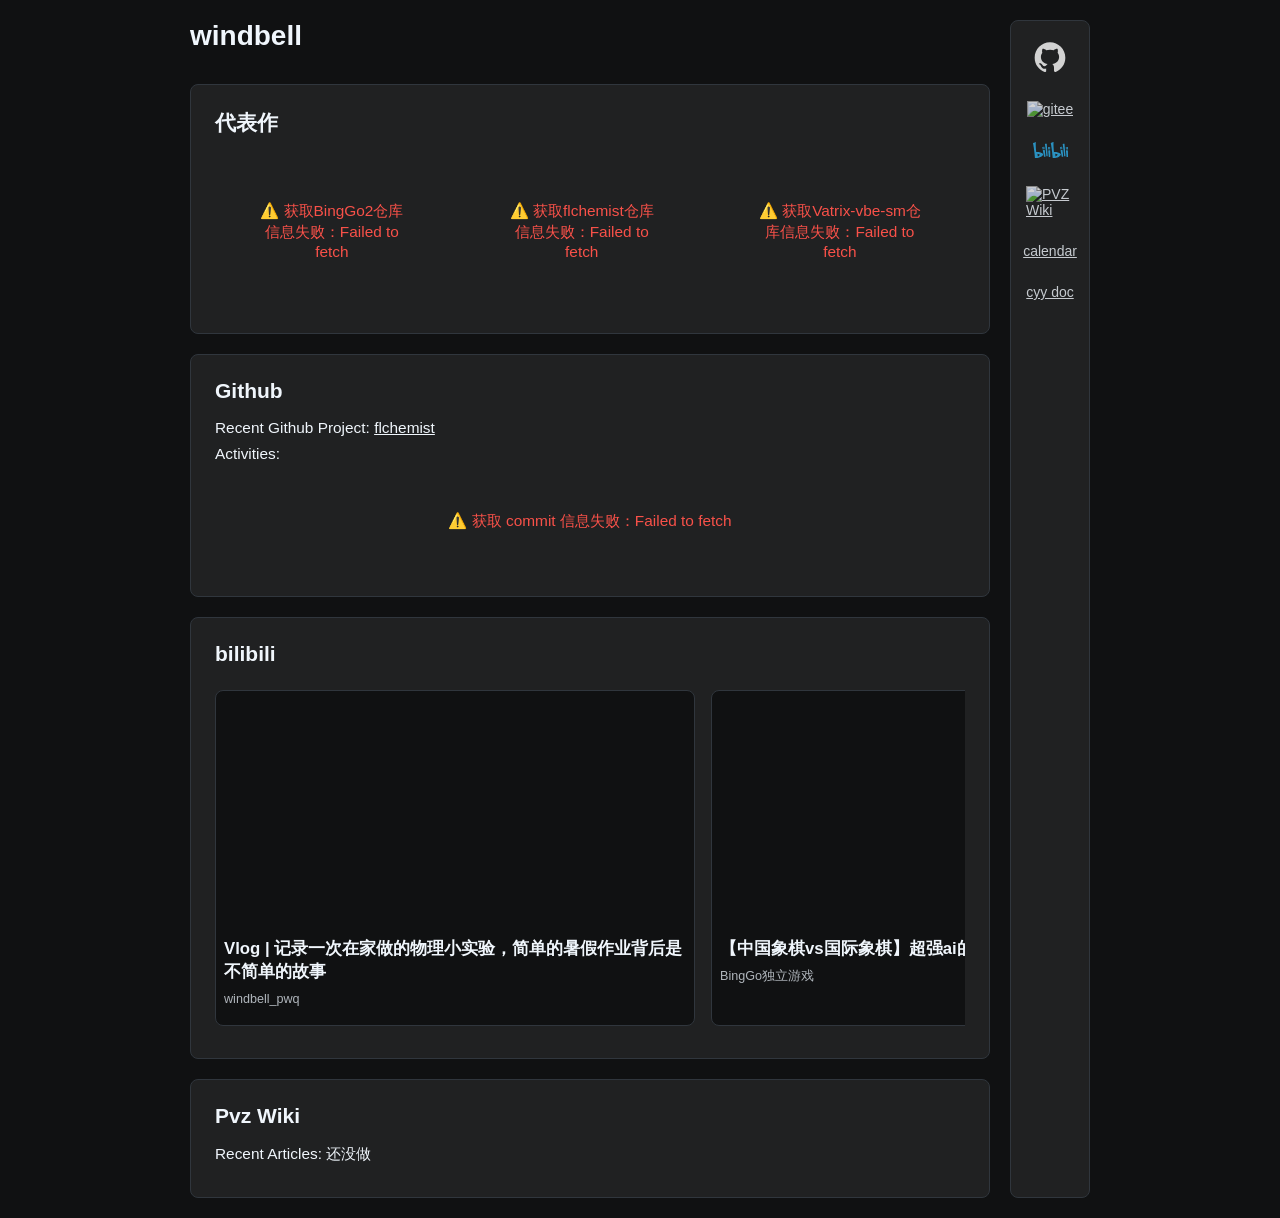
==== commit 69551ee9: "upd: bilibili" ====
--- a/index.html
+++ b/index.html
@@ -1,4 +1,4 @@
-<!DOCTYPE html>
+﻿<!DOCTYPE html>
 <html>
 <head>
     <meta charset="UTF-8">
@@ -24,7 +24,20 @@
         </div>
         <div class="main-container" id="bilibili">
             <h2>bilibili</h2>
-            <p class="project-name">Recent Videos: 还没做</p>
+            <div class="bili-scroll">
+                <ul class="items-list" id="bili-list">
+                    <li class="items bili-card" data-bvid="BV1j9WBe9EcU">
+                        <iframe src="//player.bilibili.com/player.html?bvid=BV1j9WBe9EcU&amp;page=1" scrolling="no" border="0" frameborder="no" framespacing="0" allowfullscreen="true"> </iframe>
+                        <p class="repo-name bili-title">Loading...</p>
+                        <p class="repo-description bili-uploader"></p>
+                    </li>
+                    <li class="items bili-card" data-bvid="BV1hCXnYUEft">
+                        <iframe src="//player.bilibili.com/player.html?bvid=BV1hCXnYUEft&amp;page=1" scrolling="no" border="0" frameborder="no" framespacing="0" allowfullscreen="true"> </iframe>
+                        <p class="repo-name bili-title">Loading...</p>
+                        <p class="repo-description bili-uploader"></p>
+                    </li>
+                </ul>
+            </div>
         </div>
         <div class="main-container" id="pvz-wiki">
             <h2>Pvz Wiki</h2>
--- a/index.css
+++ b/index.css
@@ -1,4 +1,4 @@
-:root {
+﻿:root {
   --bg1: #101112;
   --bg2: #202122;
   --text1: #f0f6fc;
@@ -274,4 +274,35 @@
 
 aside a:hover {
     opacity: 1;
-}+}
+#bilibili .bili-scroll {
+    overflow-x: auto;
+    overflow-y: hidden;
+    scrollbar-width: thin;
+    scrollbar-color: #30363d var(--bg2);
+}
+#bilibili .bili-scroll::-webkit-scrollbar { height: 8px; }
+#bilibili .bili-scroll::-webkit-scrollbar-track { background: var(--bg2); border-radius: 4px; }
+#bilibili .bili-scroll::-webkit-scrollbar-thumb { background: #30363d; border-radius: 4px; }
+#bilibili .bili-scroll::-webkit-scrollbar-thumb:hover { background: #484f58; }
+#bilibili .items-list {
+    display: flex;
+    gap: 16px;
+    padding: 8px 0;
+}
+#bilibili .bili-card {
+    min-width: 400px;
+    max-width: 480px;
+    flex-shrink: 0;
+    background-color: var(--bg1);
+    border: 1px solid #30363d;
+    border-radius: 8px;
+    padding: 8px;
+}
+.bili-card iframe {
+    width: 100%;
+    height: 238px;
+    border: 0;
+    display: block;
+    border-radius: 6px;
+}
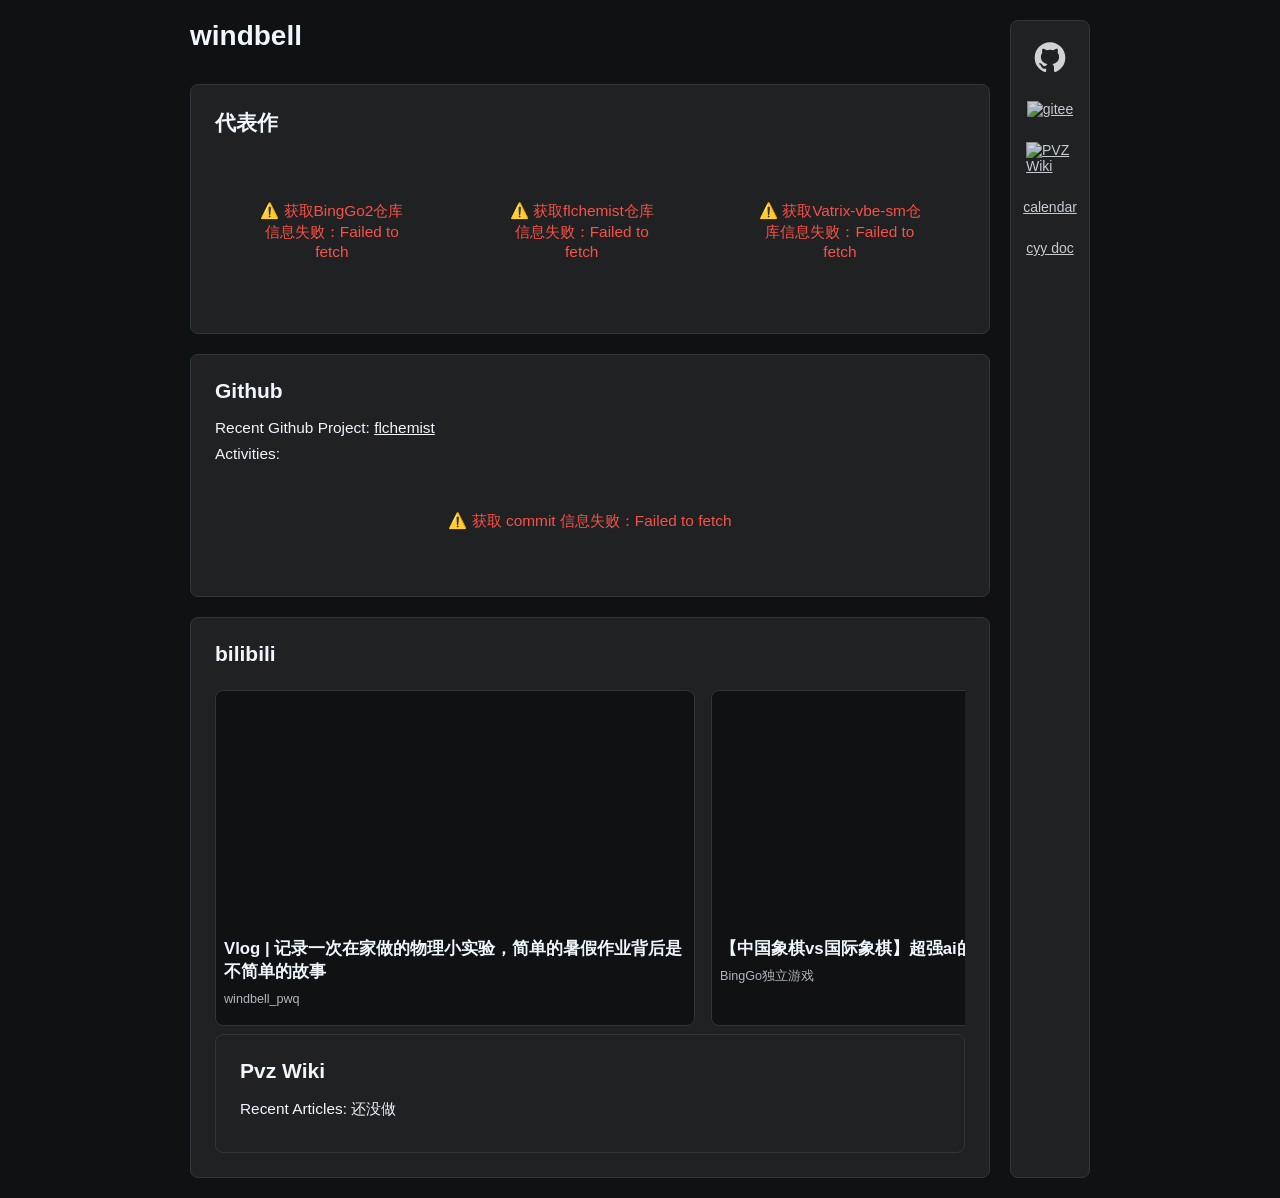
==== commit ca8ee027: "upd: bilibili js" ====
--- a/index.html
+++ b/index.html
@@ -24,21 +24,7 @@
         </div>
         <div class="main-container" id="bilibili">
             <h2>bilibili</h2>
-            <div class="bili-scroll">
-                <ul class="items-list" id="bili-list">
-                    <li class="items bili-card" data-bvid="BV1j9WBe9EcU">
-                        <iframe src="//player.bilibili.com/player.html?bvid=BV1j9WBe9EcU&amp;page=1" scrolling="no" border="0" frameborder="no" framespacing="0" allowfullscreen="true"> </iframe>
-                        <p class="repo-name bili-title">Loading...</p>
-                        <p class="repo-description bili-uploader"></p>
-                    </li>
-                    <li class="items bili-card" data-bvid="BV1hCXnYUEft">
-                        <iframe src="//player.bilibili.com/player.html?bvid=BV1hCXnYUEft&amp;page=1" scrolling="no" border="0" frameborder="no" framespacing="0" allowfullscreen="true"> </iframe>
-                        <p class="repo-name bili-title">Loading...</p>
-                        <p class="repo-description bili-uploader"></p>
-                    </li>
-                </ul>
-            </div>
-        </div>
+            <div id="bili-list"><p class="loading">Loading...</p></div>
         <div class="main-container" id="pvz-wiki">
             <h2>Pvz Wiki</h2>
             <p class="project-name">Recent Articles: 还没做</p>
@@ -47,7 +33,7 @@
     <aside>
         <a href="https://github.com/windbell0711"><svg data-component="Octicon" aria-hidden="true" focusable="false" viewBox="0 0 24 24" width="32" height="32" fill="white" display="inline-block" overflow="visible"><path d="M10.226 17.284c-2.965-.36-5.054-2.493-5.054-5.256 0-1.123.404-2.336 1.078-3.144-.292-.741-.247-2.314.09-2.965.898-.112 2.111.36 2.83 1.01.853-.269 1.752-.404 2.853-.404 1.1 0 1.999.135 2.807.382.696-.629 1.932-1.1 2.83-.988.315.606.36 2.179.067 2.942.72.854 1.101 2 1.101 3.167 0 2.763-2.089 4.852-5.098 5.234.763.494 1.28 1.572 1.28 2.807v2.336c0 .674.561 1.056 1.235.786 4.066-1.55 7.255-5.615 7.255-10.646C23.5 6.188 18.334 1 11.978 1 5.62 1 .5 6.188.5 12.545c0 4.986 3.167 9.12 7.435 10.669.606.225 1.19-.18 1.19-.786V20.63a2.9 2.9 0 0 1-1.078.224c-1.483 0-2.359-.808-2.987-2.313-.247-.607-.517-.966-1.034-1.033-.27-.023-.359-.135-.359-.27 0-.27.45-.471.898-.471.652 0 1.213.404 1.797 1.235.45.651.921.943 1.483.943.561 0 .92-.202 1.437-.719.382-.381.674-.718.944-.943"></path></svg></a>
         <a href="https://gitee.com/windbell0711"><img width="32" height="32" alt="gitee" src="https://gitee.com/favicon.ico"></a>
-        <a href="https://space.bilibili.com/3493120381553279"><svg t="1626764977164" viewBox="0 0 2240 1024" version="1.1" xmlns="http://www.w3.org/2000/svg" p-id="4404" fill="#2EAEE9" xmlns:xlink="http://www.w3.org/1999/xlink" width="35" height="16"><path d="M2079.810048 913.566175c-10.01309 0-18.554608 0.799768-26.936172-0.159954-16.987063-1.951433-33.974126-1.567544-50.99318-2.079395-10.972811-0.287916-10.652904-0.287916-11.580634-10.90883-2.71921-32.406582-5.694345-64.781173-8.605499-97.155764-2.527266-28.439735-4.926568-56.91146-7.70976-85.319204-2.527266-26.040432-5.566382-52.016883-8.317583-78.025324-2.623238-24.440897-5.054531-48.913784-7.77374-73.322691a12681.114551 12681.114551 0 0 0-10.684895-92.133223c-3.295042-27.128116-6.558094-54.320213-10.205034-81.416339a20559.272961 20559.272961 0 0 0-17.530905-125.979387c-6.398141-44.723002-14.075909-89.22207-22.105576-133.657156-1.439582-7.965685-1.247637-8.253601 6.36615-9.533229 31.670796-5.406429 63.501545-10.01309 95.716183-9.309295 3.486987 0.095972 7.005964 0.159954 10.460959 0.607823 5.662354 0.703795 8.605499 3.454996 8.925406 10.045081 1.119675 22.969325 2.71921 45.938649 4.414717 68.875983 2.71921 37.589076 5.662354 75.178151 8.477537 112.735236 1.791479 24.184971 3.327033 48.305961 5.150503 72.426951 2.911154 38.772732 5.982261 77.513473 8.925406 116.286205 1.791479 23.705111 3.359024 47.474203 5.182494 71.179313 2.783191 34.805885 5.822308 69.579778 8.637489 104.353672 1.791479 22.137566 3.391014 44.307123 5.278466 66.44469 2.783191 32.79047 5.790317 65.580941 8.63749 98.371411 2.143377 25.592562 4.09481 51.249106 6.270178 77.673426zM853.670395 114.918282c4.638652 0 11.644616-0.511851 18.554607 0.127963 8.797443 0.799768 10.49295 3.071107 11.036793 11.900541 2.527266 40.372267 4.894578 80.776524 7.581796 121.180782 2.943145 43.571337 6.174206 87.078693 9.405267 130.586048 2.975135 39.956388 5.950271 79.912775 9.149341 119.869163 3.486987 43.891244 7.357862 87.718507 10.876839 131.609751 2.655228 33.622229 4.926568 67.244457 7.677768 100.898677 2.623238 31.222926 5.694345 62.38187 8.509527 93.572805 2.399303 26.8402 4.830596 53.71239 7.165918 80.58458 0.735786 8.509527 0.127963 9.053369-9.053369 8.829434-24.025018-0.575833-47.922073-3.391014-71.947091-2.71921-5.502401 0.159954-7.101936-2.367312-8.029666-7.581796-1.983424-11.356699-1.663517-22.905343-2.879163-34.390006-3.295042-30.359177-5.182494-60.846317-7.965685-91.269474-2.495275-27.639967-5.502401-55.215953-8.349574-82.82393-2.527266-25.240664-5.02254-50.481329-7.709759-75.753984-2.687219-24.792795-5.534392-49.61758-8.349573-74.442365-2.591247-22.841362-5.118512-45.682723-7.869713-68.524085-4.062819-33.462275-8.093648-66.92455-12.508365-100.322844-4.062819-30.647093-8.66948-61.198214-12.988225-91.813317-5.886289-41.587914-12.508365-83.079855-19.834236-124.411842a1393.96288 1393.96288 0 0 0-5.310457-28.023856c-0.959721-4.702633-0.095972-7.421843 5.278466-8.157629 14.139891-1.887451 28.24779-4.830596 42.451663-6.206196 14.203872-1.311619 28.407744-3.966847 45.106891-2.71921z m1006.075609 403.33878c27.064134 0 27.703949 0.191944 32.054684 24.536869 5.342447 30.03927 9.08536 60.334465 12.636328 90.62966 3.742912 32.278619 7.517815 64.557238 10.972811 96.867848 2.783191 26.008441 5.118512 52.080864 7.74175 78.089305 2.7512 27.256079 5.662354 54.416185 8.509527 81.640274 1.567544 15.387528 3.039117 30.775056 4.798605 46.130593 0.511851 4.446708-0.831758 6.81402-5.214485 7.325871-9.245313 1.055693-18.426645 2.27134-27.639967 3.263052-16.891091 1.82347-33.814173 3.614949-50.737254 5.182493-8.733462 0.799768-9.309294 0.319907-10.940821-8.125638-14.843686-76.617733-29.719363-153.171485-44.435086-229.821208-9.789155-50.961189-19.322384-101.95437-28.919595-152.915559a805.525894 805.525894 0 0 1-3.582959-21.081873c-0.639814-4.030829 0.44787-6.622075 5.022541-7.70976 30.48714-7.133927 61.294186-12.636328 89.733921-14.011927z m-1137.077537 0c28.951586 0 28.823623 0.095972 33.302322 26.360339 6.909992 40.660183 11.804569 81.544301 16.187295 122.556382 4.286754 39.796434 8.957397 79.560878 13.148179 119.357311 2.847173 27.224088 5.086522 54.512157 7.74175 81.704255 1.887451 19.354375 4.126801 38.644769 6.174206 57.967153 0.255926 2.367312 0.383888 4.734624 0.543842 7.133927 0.415879 9.469248 0 10.237025-9.117351 11.164755-18.074747 1.887451-36.181485 3.454996-54.256232 5.246476-6.558094 0.639814-13.084197 1.599535-19.57831 2.239349-8.63749 0.799768-8.925406 0.767777-10.620913-7.965685-6.078234-30.679084-11.964523-61.422149-17.914793-92.101233-14.267853-73.898523-28.69566-147.733065-42.867542-221.631589-5.662354-29.559409-10.524941-59.246781-16.091323-88.838181-1.023702-5.406429-0.255926-7.933694 5.342447-9.245313 30.199223-7.037955 60.590391-12.540355 88.006423-13.947946z m382.128944 309.861946v124.027954c0 1.183656-0.127963 2.399303 0.03199 3.582959 0.607823 6.014252-1.599535 8.66948-7.805731 8.413555-8.157629-0.351898-16.251277-0.127963-24.408906 0.063981-17.019054 0.319907-34.070098-0.351898-51.057162 1.599535-9.405267 1.087684-9.213322 0.511851-10.141052-9.405266-2.783191-31.222926-5.822308-62.413861-8.669481-93.636787-2.623238-28.823623-4.99055-57.711228-7.677768-86.534851-2.71921-29.655381-5.758326-59.214791-8.509527-88.838181-1.887451-19.770254-3.550968-39.508518-5.214485-59.278772-2.175368-25.720525-4.190782-51.409059-6.462122-77.129585-0.959721-10.844848-0.159954-12.380402 10.588923-13.500076a531.877423 531.877423 0 0 1 83.527724-2.591247c6.941982 0.383888 13.851974 1.727498 20.570022 3.359024 8.477536 2.015414 9.405267 3.263052 9.853137 12.124476 0.92773 17.850812 1.855461 35.701624 2.335321 53.584427 0.543842 19.866226 0.095972 39.764443 0.831758 59.63067 1.855461 54.800074 1.567544 109.664129 2.207359 164.528184z m1134.806197 5.630364v117.437869c0 1.983424-0.063981 3.966847 0.03199 5.982262 0.415879 5.150503-1.983424 6.973973-6.878001 6.941982-12.028504-0.095972-24.025018 0-36.021531 0.159954-13.564058 0.127963-27.096125 0.063981-40.628192 1.535553-8.925406 1.023702-8.989387 0.351898-9.789155-8.509527-3.678931-40.660183-7.549806-81.320366-11.260728-122.04453-3.391014-37.525094-6.526103-75.082179-9.981099-112.639265-3.550968-38.740741-7.421843-77.38551-10.90883-116.09426-1.727498-19.386366-3.16708-38.772732-4.606661-58.159097-0.575833-8.445546 0.351898-9.949109 9.885127-10.716886 16.571184-1.311619 33.078387-3.550968 49.777534-3.263051 16.635165 0.319907 33.302322-0.607823 49.841515 2.559256 14.011928 2.687219 14.715723 3.486987 15.547481 18.458635 2.399303 44.051198 1.663517 88.230358 3.231061 132.281556 1.599535 46.89837 0.479861 93.79674 1.759489 146.069549zM1831.498213 305.135c9.789155 0.575833 17.498914 0.095972 25.176683 1.791479 4.894578 1.119675 7.357862 3.327033 7.837723 8.573509 2.303331 25.240664 4.798605 50.51332 7.32587 75.785975 2.015414 20.50604 4.158791 41.012081 6.238188 61.518121l0.191944 1.183656c1.663517 12.924244 1.279628 13.276142-11.292718 13.979937-11.196746 0.607823-22.361501 1.599535-33.558247 2.27134-7.357862 0.44787-9.693183 1.695507-10.90883-9.021378-4.190782-37.813011-9.053369-75.530049-13.692021-113.311069a1185.0316 1185.0316 0 0 0-4.286754-31.798759c-0.92773-5.982261 1.407591-9.277304 7.005964-9.757164 7.357862-0.671805 14.715723-0.863749 19.962198-1.215647z m-1133.398606 0.159954c7.549806 0.415879 15.323547-0.159954 22.937334 1.599535 4.350736 0.991712 6.558094 2.815182 6.973973 7.773741 0.92773 11.83656 2.7512 23.641129 3.870875 35.477689 3.550968 36.309448 6.909992 72.650886 10.237025 108.992324 0.703795 7.901704 0.543842 8.061657-6.84601 8.605499-13.116188 0.959721-26.264367 1.919442-39.412546 2.463284-7.645778 0.351898-8.605499-0.575833-9.56522-8.381564-3.327033-26.744227-6.462122-53.520446-9.661192-80.296664-2.591247-22.073585-4.766615-44.14717-7.901704-66.156773-0.863749-6.078234 1.119675-7.74175 5.982262-8.733462 7.709759-1.567544 15.451509-1.055693 23.385203-1.343609z m399.147998 100.002936c0 23.001315 0.063981 45.97064-0.031991 69.003946 0 10.332997-0.127963 10.396978-10.396978 10.269016a324.289753 324.289753 0 0 1-36.981252-1.919443c-7.933694-0.991712-8.093648-0.735786-8.317583-9.149341-0.799768-28.119828-1.631526-56.239655-2.207359-84.359483-0.415879-19.034468-0.639814-38.004955-1.791479-57.039422-0.607823-9.821146-0.063981-9.917118 9.373276-10.045081 13.915956-0.159954 27.799921 0.479861 41.619904 2.591247 8.317583 1.279628 8.701471 1.279628 8.733462 10.49295 0.063981 23.385204 0.063981 46.770407 0.063981 70.187602h-0.063981z m1135.38203 0.607824c0 23.033306 0.063981 46.034621-0.031991 69.035936 0 9.661192-0.159954 9.725174-9.853137 9.661192a505.32514 505.32514 0 0 1-38.132917-1.791479c-6.302168-0.479861-8.157629-3.135089-7.74175-8.861425 0.063981-0.799768 0-1.599535 0-2.399302-0.959721-44.403095-1.919442-88.7742-2.815182-133.177296-0.031991-2.367312-0.159954-4.734624-0.063982-7.133926 0.127963-8.957397 0.159954-9.181332 9.149341-9.117351 12.380402 0.063981 24.664832 0.703795 37.013243 1.919442 15.067621 1.503563 12.412393 3.359024 12.476375 15.259566 0.063981 22.169557 0.031991 44.403095 0 66.604643z m-1565.593 54.000306c0.287916 12.636328 0.287916 12.604337-11.804569 15.547481-8.221611 2.015414-16.443221 4.222773-24.728813 6.046243-7.069945 1.599535-8.317583 0.703795-9.53323-6.238187-8.445546-47.090314-16.8591-94.212619-25.240664-141.334924-1.695507-9.757164-1.247637-10.364988 8.349573-12.060495 11.804569-2.079396 23.577148-4.126801 35.381717-5.950271 7.517815-1.183656 8.477536-0.767777 9.9811 7.517815 2.975135 16.731138 5.790317 33.526256 7.997675 50.385357 3.423005 26.680246 6.238187 53.456464 9.309295 80.168701 0.255926 1.951433 0.191944 3.966847 0.287916 5.91828z m1064.138735-136.696273c15.451509-2.527266 31.030982-5.086522 46.610454-7.549806 5.598373-0.863749 7.29388 2.655228 8.029666 7.645778 2.655228 18.426645 5.982261 36.725327 8.157629 55.183962 3.19907 26.744227 7.581797 53.360492 8.413555 80.328655 0.063981 2.7512 0.031991 5.566382 0.095972 8.317583 0.159954 4.286754-1.983424 6.494113-5.950271 7.421843-10.556932 2.367312-21.113864 4.734624-31.638805 7.261889-5.054531 1.215647-6.750038-0.92773-7.581796-5.854298-3.16708-18.746552-6.81402-37.397131-10.045081-56.079702-5.47041-30.775056-10.780867-61.582103-16.091323-92.38915-0.127963-1.119675 0-2.303331 0-4.286754z m-710.64147 108.032603c-0.44787 16.37924 0.543842 30.647093-1.695507 44.914947-0.671805 4.510689-1.983424 7.421843-6.846011 7.837722-10.428969 0.863749-20.825947 1.695507-31.190935 2.7512-5.02254 0.543842-6.430131-1.631526-7.261889-6.558094-2.335321-14.55577-1.919442-29.303484-3.327033-43.923234-2.655228-27.607976-3.774903-55.407897-5.566383-83.111846-0.44787-6.750038-1.119675-13.436095-1.663516-20.186134-0.287916-3.774903 1.215647-5.886289 5.246475-6.046242 13.500077-0.543842 26.936172-3.007126 40.50023-2.527266 7.933694 0.287916 8.605499 0.799768 9.181331 8.797443 0.351898 5.534392 0.255926 11.132765 0.383889 16.699147l2.239349 81.352357z m1134.902169-15.867388c0 19.066459 0.223935 38.132918-0.031991 57.199376-0.159954 9.917118-1.279628 10.780867-10.652904 11.644616-9.277304 0.863749-18.490626 1.567544-27.735939 2.559256-5.214485 0.543842-7.645778-0.991712-7.965685-6.973973-1.34361-25.336637-3.16708-50.673273-4.926568-75.977919-1.3756-20.985901-2.943145-41.939811-4.414717-62.893722-0.159954-2.399303-0.031991-4.798605-0.191944-7.165917-0.223935-4.190782 1.055693-6.654066 5.758326-6.81402 13.116188-0.44787 26.136404-2.975135 39.348564-2.495274 8.061657 0.287916 8.18962 0.415879 8.797444 8.797443 1.951433 27.32006 2.143377 54.704102 2.015414 82.120134zM628.295894 756.171918c16.571184 18.234701 17.402942 39.828425 11.932532 62.413861-5.502401 22.585436-18.042756 41.204025-33.23834 57.903171-25.49659 27.895893-56.303637 48.497905-89.062116 65.99682-56.399609 30.135242-116.190232 50.161422-178.572103 61.997982-44.882956 8.477536-90.053828 15.00364-135.704561 17.498914-13.915956 0.767777-27.799921 1.407591-41.715876 1.311619-10.077071 0-20.186133 0.287916-30.231214-0.063981-8.541518-0.319907-9.789155-1.791479-10.49295-10.716886-2.591247-32.022693-4.798605-64.077378-7.645778-96.100071-3.327033-37.109215-7.229899-74.18644-10.812858-111.295654-2.623238-26.8402-4.894578-53.744381-7.773741-80.520599-3.327033-31.542833-7.069945-63.021684-10.716885-94.564517-3.327033-29.111539-6.526103-58.28706-10.045081-87.430591-3.934856-32.278619-7.997676-64.493257-12.31642-96.707894a8228.968456 8228.968456 0 0 0-13.212161-92.996973 5984.500754 5984.500754 0 0 0-24.312934-152.627642 3243.825263 3243.825263 0 0 0-23.67312-123.740038c-1.151665-5.502401 0.511851-7.709759 5.342448-9.725174C52.335283 47.609843 98.465876 28.063524 144.724432 8.77313c8.605499-3.582959 17.434933-6.590085 26.584274-8.285592 6.334159-1.183656 7.965685 0.127963 7.773741 6.494113-0.479861 16.283268 0.191944 32.630517-1.407591 48.849803a161.393095 161.393095 0 0 0-0.639814 13.084197c-0.735786 58.383032-1.439582 116.798056 0.095972 175.213079 1.34361 51.185124 4.030829 102.338258 7.005964 153.491392 2.335321 40.372267 5.694345 80.744534 9.149341 121.052819 3.391014 39.508518 7.517815 78.953054 11.38869 118.461572 0.735786 7.517815 1.407591 8.221611 9.949108 7.069945a381.329176 381.329176 0 0 1 50.833227-4.190782c52.880632-0.127963 104.897514 7.133927 156.338564 19.322384 45.010919 10.684895 88.806191 24.920757 130.777993 44.818975 20.793957 9.853136 40.692174 21.241827 58.830902 35.701624 6.174206 4.862587 11.676606 10.46096 16.891091 16.315259z m1126.840512-9.597211c20.47405 17.946784 27.927883 39.924397 22.105576 67.116494-4.830596 22.425483-15.771416 41.268006-30.359177 58.127107-23.417194 27.096125-51.856929 47.698138-82.631985 64.909136-60.334465 33.782182-124.603787 55.727804-192.168151 68.396122a1151.089465 1151.089465 0 0 1-111.455609 15.547481c-21.177845 1.82347-42.451662 4.09481-66.220754 2.623238h-27.76793c-5.406429 0-8.477536-1.695507-8.925406-8.125638-2.047405-28.087837-4.414717-56.143683-6.941983-84.19953-2.687219-29.623391-5.662354-59.246781-8.477536-88.870172-2.559256-27.224088-4.926568-54.512157-7.709759-81.736245-2.559256-25.656544-5.502401-51.249106-8.285592-76.873659-2.591247-24.057008-5.086522-48.114017-7.933695-72.139035-3.423005-29.111539-7.037955-58.223079-10.652904-87.334618-3.391014-27.160107-6.750038-54.288222-10.364987-81.416338a6133.577429 6133.577429 0 0 0-12.156467-87.142675c-5.694345-37.653057-11.804569-75.178151-17.818822-112.767227a3259.14881 3259.14881 0 0 0-29.111539-158.993792c-0.44787-2.335321-0.671805-4.734624-1.3756-7.005964-1.663517-5.118512-0.063981-7.837722 4.958559-9.821146C1191.012355 47.641834 1238.61452 24.448575 1288.2321 6.149893c6.494113-2.431293 13.052207-5.150503 20.058171-5.854299 6.302168-0.639814 7.901704 0.383888 7.29388 7.101936-3.327033 36.43741-1.407591 73.066765-3.135089 109.536166-1.407591 29.751354-1.247637 59.598679 0.255926 89.382023 0.351898 7.549806 0.639814 15.131602 0.575832 22.649418-0.383888 35.765606 1.503563 71.499221 3.327033 107.200845 2.335321 47.186286 5.758326 94.276601 9.245313 141.398906 2.527266 34.006117 5.822308 67.948253 9.021379 101.922379 1.695507 18.586598 3.518977 37.141206 5.822308 55.631832 1.247637 10.205034 1.759489 10.301006 11.772578 8.957396 17.658868-2.399303 35.349726-4.350736 53.200539-4.09481 62.637796 0.799768 124.027954 10.684895 184.266447 27.863902 40.788146 11.580634 80.488608 26.040432 117.981712 46.290547a253.55831 253.55831 0 0 1 47.218277 32.438573zM308.676783 922.811488c23.161269-11.068783 135.608589-98.947243 144.533995-113.279078-54.576139-23.513166-109.344222-45.362816-168.239105-63.24562l23.70511 176.524698z m1277.196815-107.520752c2.879163-3.103098 2.559256-5.502401-1.343609-7.229899-7.773741-3.550968-15.4835-7.325871-23.353213-10.556932-42.003793-17.179007-84.19953-33.814173-127.482951-47.37823-3.774903-1.151665-7.645778-3.774903-12.476374-1.535554l23.321222 173.45359c3.454996 0.767777 4.798605-0.831758 6.33416-1.919442 39.316574-28.855614 78.889073-57.35933 116.638102-88.390312 6.36615-5.182494 12.668318-10.396978 18.362663-16.443221z" fill="var(--brand_blue)" p-id="4405"></path></svg></a>
+        <!-- <a href="https://space.bilibili.com/3493120381553279"><svg t="1626764977164" viewBox="0 0 2240 1024" version="1.1" xmlns="http://www.w3.org/2000/svg" p-id="4404" fill="#2EAEE9" xmlns:xlink="http://www.w3.org/1999/xlink" width="35" height="16"><path d="M2079.810048 913.566175c-10.01309 0-18.554608 0.799768-26.936172-0.159954-16.987063-1.951433-33.974126-1.567544-50.99318-2.079395-10.972811-0.287916-10.652904-0.287916-11.580634-10.90883-2.71921-32.406582-5.694345-64.781173-8.605499-97.155764-2.527266-28.439735-4.926568-56.91146-7.70976-85.319204-2.527266-26.040432-5.566382-52.016883-8.317583-78.025324-2.623238-24.440897-5.054531-48.913784-7.77374-73.322691a12681.114551 12681.114551 0 0 0-10.684895-92.133223c-3.295042-27.128116-6.558094-54.320213-10.205034-81.416339a20559.272961 20559.272961 0 0 0-17.530905-125.979387c-6.398141-44.723002-14.075909-89.22207-22.105576-133.657156-1.439582-7.965685-1.247637-8.253601 6.36615-9.533229 31.670796-5.406429 63.501545-10.01309 95.716183-9.309295 3.486987 0.095972 7.005964 0.159954 10.460959 0.607823 5.662354 0.703795 8.605499 3.454996 8.925406 10.045081 1.119675 22.969325 2.71921 45.938649 4.414717 68.875983 2.71921 37.589076 5.662354 75.178151 8.477537 112.735236 1.791479 24.184971 3.327033 48.305961 5.150503 72.426951 2.911154 38.772732 5.982261 77.513473 8.925406 116.286205 1.791479 23.705111 3.359024 47.474203 5.182494 71.179313 2.783191 34.805885 5.822308 69.579778 8.637489 104.353672 1.791479 22.137566 3.391014 44.307123 5.278466 66.44469 2.783191 32.79047 5.790317 65.580941 8.63749 98.371411 2.143377 25.592562 4.09481 51.249106 6.270178 77.673426zM853.670395 114.918282c4.638652 0 11.644616-0.511851 18.554607 0.127963 8.797443 0.799768 10.49295 3.071107 11.036793 11.900541 2.527266 40.372267 4.894578 80.776524 7.581796 121.180782 2.943145 43.571337 6.174206 87.078693 9.405267 130.586048 2.975135 39.956388 5.950271 79.912775 9.149341 119.869163 3.486987 43.891244 7.357862 87.718507 10.876839 131.609751 2.655228 33.622229 4.926568 67.244457 7.677768 100.898677 2.623238 31.222926 5.694345 62.38187 8.509527 93.572805 2.399303 26.8402 4.830596 53.71239 7.165918 80.58458 0.735786 8.509527 0.127963 9.053369-9.053369 8.829434-24.025018-0.575833-47.922073-3.391014-71.947091-2.71921-5.502401 0.159954-7.101936-2.367312-8.029666-7.581796-1.983424-11.356699-1.663517-22.905343-2.879163-34.390006-3.295042-30.359177-5.182494-60.846317-7.965685-91.269474-2.495275-27.639967-5.502401-55.215953-8.349574-82.82393-2.527266-25.240664-5.02254-50.481329-7.709759-75.753984-2.687219-24.792795-5.534392-49.61758-8.349573-74.442365-2.591247-22.841362-5.118512-45.682723-7.869713-68.524085-4.062819-33.462275-8.093648-66.92455-12.508365-100.322844-4.062819-30.647093-8.66948-61.198214-12.988225-91.813317-5.886289-41.587914-12.508365-83.079855-19.834236-124.411842a1393.96288 1393.96288 0 0 0-5.310457-28.023856c-0.959721-4.702633-0.095972-7.421843 5.278466-8.157629 14.139891-1.887451 28.24779-4.830596 42.451663-6.206196 14.203872-1.311619 28.407744-3.966847 45.106891-2.71921z m1006.075609 403.33878c27.064134 0 27.703949 0.191944 32.054684 24.536869 5.342447 30.03927 9.08536 60.334465 12.636328 90.62966 3.742912 32.278619 7.517815 64.557238 10.972811 96.867848 2.783191 26.008441 5.118512 52.080864 7.74175 78.089305 2.7512 27.256079 5.662354 54.416185 8.509527 81.640274 1.567544 15.387528 3.039117 30.775056 4.798605 46.130593 0.511851 4.446708-0.831758 6.81402-5.214485 7.325871-9.245313 1.055693-18.426645 2.27134-27.639967 3.263052-16.891091 1.82347-33.814173 3.614949-50.737254 5.182493-8.733462 0.799768-9.309294 0.319907-10.940821-8.125638-14.843686-76.617733-29.719363-153.171485-44.435086-229.821208-9.789155-50.961189-19.322384-101.95437-28.919595-152.915559a805.525894 805.525894 0 0 1-3.582959-21.081873c-0.639814-4.030829 0.44787-6.622075 5.022541-7.70976 30.48714-7.133927 61.294186-12.636328 89.733921-14.011927z m-1137.077537 0c28.951586 0 28.823623 0.095972 33.302322 26.360339 6.909992 40.660183 11.804569 81.544301 16.187295 122.556382 4.286754 39.796434 8.957397 79.560878 13.148179 119.357311 2.847173 27.224088 5.086522 54.512157 7.74175 81.704255 1.887451 19.354375 4.126801 38.644769 6.174206 57.967153 0.255926 2.367312 0.383888 4.734624 0.543842 7.133927 0.415879 9.469248 0 10.237025-9.117351 11.164755-18.074747 1.887451-36.181485 3.454996-54.256232 5.246476-6.558094 0.639814-13.084197 1.599535-19.57831 2.239349-8.63749 0.799768-8.925406 0.767777-10.620913-7.965685-6.078234-30.679084-11.964523-61.422149-17.914793-92.101233-14.267853-73.898523-28.69566-147.733065-42.867542-221.631589-5.662354-29.559409-10.524941-59.246781-16.091323-88.838181-1.023702-5.406429-0.255926-7.933694 5.342447-9.245313 30.199223-7.037955 60.590391-12.540355 88.006423-13.947946z m382.128944 309.861946v124.027954c0 1.183656-0.127963 2.399303 0.03199 3.582959 0.607823 6.014252-1.599535 8.66948-7.805731 8.413555-8.157629-0.351898-16.251277-0.127963-24.408906 0.063981-17.019054 0.319907-34.070098-0.351898-51.057162 1.599535-9.405267 1.087684-9.213322 0.511851-10.141052-9.405266-2.783191-31.222926-5.822308-62.413861-8.669481-93.636787-2.623238-28.823623-4.99055-57.711228-7.677768-86.534851-2.71921-29.655381-5.758326-59.214791-8.509527-88.838181-1.887451-19.770254-3.550968-39.508518-5.214485-59.278772-2.175368-25.720525-4.190782-51.409059-6.462122-77.129585-0.959721-10.844848-0.159954-12.380402 10.588923-13.500076a531.877423 531.877423 0 0 1 83.527724-2.591247c6.941982 0.383888 13.851974 1.727498 20.570022 3.359024 8.477536 2.015414 9.405267 3.263052 9.853137 12.124476 0.92773 17.850812 1.855461 35.701624 2.335321 53.584427 0.543842 19.866226 0.095972 39.764443 0.831758 59.63067 1.855461 54.800074 1.567544 109.664129 2.207359 164.528184z m1134.806197 5.630364v117.437869c0 1.983424-0.063981 3.966847 0.03199 5.982262 0.415879 5.150503-1.983424 6.973973-6.878001 6.941982-12.028504-0.095972-24.025018 0-36.021531 0.159954-13.564058 0.127963-27.096125 0.063981-40.628192 1.535553-8.925406 1.023702-8.989387 0.351898-9.789155-8.509527-3.678931-40.660183-7.549806-81.320366-11.260728-122.04453-3.391014-37.525094-6.526103-75.082179-9.981099-112.639265-3.550968-38.740741-7.421843-77.38551-10.90883-116.09426-1.727498-19.386366-3.16708-38.772732-4.606661-58.159097-0.575833-8.445546 0.351898-9.949109 9.885127-10.716886 16.571184-1.311619 33.078387-3.550968 49.777534-3.263051 16.635165 0.319907 33.302322-0.607823 49.841515 2.559256 14.011928 2.687219 14.715723 3.486987 15.547481 18.458635 2.399303 44.051198 1.663517 88.230358 3.231061 132.281556 1.599535 46.89837 0.479861 93.79674 1.759489 146.069549zM1831.498213 305.135c9.789155 0.575833 17.498914 0.095972 25.176683 1.791479 4.894578 1.119675 7.357862 3.327033 7.837723 8.573509 2.303331 25.240664 4.798605 50.51332 7.32587 75.785975 2.015414 20.50604 4.158791 41.012081 6.238188 61.518121l0.191944 1.183656c1.663517 12.924244 1.279628 13.276142-11.292718 13.979937-11.196746 0.607823-22.361501 1.599535-33.558247 2.27134-7.357862 0.44787-9.693183 1.695507-10.90883-9.021378-4.190782-37.813011-9.053369-75.530049-13.692021-113.311069a1185.0316 1185.0316 0 0 0-4.286754-31.798759c-0.92773-5.982261 1.407591-9.277304 7.005964-9.757164 7.357862-0.671805 14.715723-0.863749 19.962198-1.215647z m-1133.398606 0.159954c7.549806 0.415879 15.323547-0.159954 22.937334 1.599535 4.350736 0.991712 6.558094 2.815182 6.973973 7.773741 0.92773 11.83656 2.7512 23.641129 3.870875 35.477689 3.550968 36.309448 6.909992 72.650886 10.237025 108.992324 0.703795 7.901704 0.543842 8.061657-6.84601 8.605499-13.116188 0.959721-26.264367 1.919442-39.412546 2.463284-7.645778 0.351898-8.605499-0.575833-9.56522-8.381564-3.327033-26.744227-6.462122-53.520446-9.661192-80.296664-2.591247-22.073585-4.766615-44.14717-7.901704-66.156773-0.863749-6.078234 1.119675-7.74175 5.982262-8.733462 7.709759-1.567544 15.451509-1.055693 23.385203-1.343609z m399.147998 100.002936c0 23.001315 0.063981 45.97064-0.031991 69.003946 0 10.332997-0.127963 10.396978-10.396978 10.269016a324.289753 324.289753 0 0 1-36.981252-1.919443c-7.933694-0.991712-8.093648-0.735786-8.317583-9.149341-0.799768-28.119828-1.631526-56.239655-2.207359-84.359483-0.415879-19.034468-0.639814-38.004955-1.791479-57.039422-0.607823-9.821146-0.063981-9.917118 9.373276-10.045081 13.915956-0.159954 27.799921 0.479861 41.619904 2.591247 8.317583 1.279628 8.701471 1.279628 8.733462 10.49295 0.063981 23.385204 0.063981 46.770407 0.063981 70.187602h-0.063981z m1135.38203 0.607824c0 23.033306 0.063981 46.034621-0.031991 69.035936 0 9.661192-0.159954 9.725174-9.853137 9.661192a505.32514 505.32514 0 0 1-38.132917-1.791479c-6.302168-0.479861-8.157629-3.135089-7.74175-8.861425 0.063981-0.799768 0-1.599535 0-2.399302-0.959721-44.403095-1.919442-88.7742-2.815182-133.177296-0.031991-2.367312-0.159954-4.734624-0.063982-7.133926 0.127963-8.957397 0.159954-9.181332 9.149341-9.117351 12.380402 0.063981 24.664832 0.703795 37.013243 1.919442 15.067621 1.503563 12.412393 3.359024 12.476375 15.259566 0.063981 22.169557 0.031991 44.403095 0 66.604643z m-1565.593 54.000306c0.287916 12.636328 0.287916 12.604337-11.804569 15.547481-8.221611 2.015414-16.443221 4.222773-24.728813 6.046243-7.069945 1.599535-8.317583 0.703795-9.53323-6.238187-8.445546-47.090314-16.8591-94.212619-25.240664-141.334924-1.695507-9.757164-1.247637-10.364988 8.349573-12.060495 11.804569-2.079396 23.577148-4.126801 35.381717-5.950271 7.517815-1.183656 8.477536-0.767777 9.9811 7.517815 2.975135 16.731138 5.790317 33.526256 7.997675 50.385357 3.423005 26.680246 6.238187 53.456464 9.309295 80.168701 0.255926 1.951433 0.191944 3.966847 0.287916 5.91828z m1064.138735-136.696273c15.451509-2.527266 31.030982-5.086522 46.610454-7.549806 5.598373-0.863749 7.29388 2.655228 8.029666 7.645778 2.655228 18.426645 5.982261 36.725327 8.157629 55.183962 3.19907 26.744227 7.581797 53.360492 8.413555 80.328655 0.063981 2.7512 0.031991 5.566382 0.095972 8.317583 0.159954 4.286754-1.983424 6.494113-5.950271 7.421843-10.556932 2.367312-21.113864 4.734624-31.638805 7.261889-5.054531 1.215647-6.750038-0.92773-7.581796-5.854298-3.16708-18.746552-6.81402-37.397131-10.045081-56.079702-5.47041-30.775056-10.780867-61.582103-16.091323-92.38915-0.127963-1.119675 0-2.303331 0-4.286754z m-710.64147 108.032603c-0.44787 16.37924 0.543842 30.647093-1.695507 44.914947-0.671805 4.510689-1.983424 7.421843-6.846011 7.837722-10.428969 0.863749-20.825947 1.695507-31.190935 2.7512-5.02254 0.543842-6.430131-1.631526-7.261889-6.558094-2.335321-14.55577-1.919442-29.303484-3.327033-43.923234-2.655228-27.607976-3.774903-55.407897-5.566383-83.111846-0.44787-6.750038-1.119675-13.436095-1.663516-20.186134-0.287916-3.774903 1.215647-5.886289 5.246475-6.046242 13.500077-0.543842 26.936172-3.007126 40.50023-2.527266 7.933694 0.287916 8.605499 0.799768 9.181331 8.797443 0.351898 5.534392 0.255926 11.132765 0.383889 16.699147l2.239349 81.352357z m1134.902169-15.867388c0 19.066459 0.223935 38.132918-0.031991 57.199376-0.159954 9.917118-1.279628 10.780867-10.652904 11.644616-9.277304 0.863749-18.490626 1.567544-27.735939 2.559256-5.214485 0.543842-7.645778-0.991712-7.965685-6.973973-1.34361-25.336637-3.16708-50.673273-4.926568-75.977919-1.3756-20.985901-2.943145-41.939811-4.414717-62.893722-0.159954-2.399303-0.031991-4.798605-0.191944-7.165917-0.223935-4.190782 1.055693-6.654066 5.758326-6.81402 13.116188-0.44787 26.136404-2.975135 39.348564-2.495274 8.061657 0.287916 8.18962 0.415879 8.797444 8.797443 1.951433 27.32006 2.143377 54.704102 2.015414 82.120134zM628.295894 756.171918c16.571184 18.234701 17.402942 39.828425 11.932532 62.413861-5.502401 22.585436-18.042756 41.204025-33.23834 57.903171-25.49659 27.895893-56.303637 48.497905-89.062116 65.99682-56.399609 30.135242-116.190232 50.161422-178.572103 61.997982-44.882956 8.477536-90.053828 15.00364-135.704561 17.498914-13.915956 0.767777-27.799921 1.407591-41.715876 1.311619-10.077071 0-20.186133 0.287916-30.231214-0.063981-8.541518-0.319907-9.789155-1.791479-10.49295-10.716886-2.591247-32.022693-4.798605-64.077378-7.645778-96.100071-3.327033-37.109215-7.229899-74.18644-10.812858-111.295654-2.623238-26.8402-4.894578-53.744381-7.773741-80.520599-3.327033-31.542833-7.069945-63.021684-10.716885-94.564517-3.327033-29.111539-6.526103-58.28706-10.045081-87.430591-3.934856-32.278619-7.997676-64.493257-12.31642-96.707894a8228.968456 8228.968456 0 0 0-13.212161-92.996973 5984.500754 5984.500754 0 0 0-24.312934-152.627642 3243.825263 3243.825263 0 0 0-23.67312-123.740038c-1.151665-5.502401 0.511851-7.709759 5.342448-9.725174C52.335283 47.609843 98.465876 28.063524 144.724432 8.77313c8.605499-3.582959 17.434933-6.590085 26.584274-8.285592 6.334159-1.183656 7.965685 0.127963 7.773741 6.494113-0.479861 16.283268 0.191944 32.630517-1.407591 48.849803a161.393095 161.393095 0 0 0-0.639814 13.084197c-0.735786 58.383032-1.439582 116.798056 0.095972 175.213079 1.34361 51.185124 4.030829 102.338258 7.005964 153.491392 2.335321 40.372267 5.694345 80.744534 9.149341 121.052819 3.391014 39.508518 7.517815 78.953054 11.38869 118.461572 0.735786 7.517815 1.407591 8.221611 9.949108 7.069945a381.329176 381.329176 0 0 1 50.833227-4.190782c52.880632-0.127963 104.897514 7.133927 156.338564 19.322384 45.010919 10.684895 88.806191 24.920757 130.777993 44.818975 20.793957 9.853136 40.692174 21.241827 58.830902 35.701624 6.174206 4.862587 11.676606 10.46096 16.891091 16.315259z m1126.840512-9.597211c20.47405 17.946784 27.927883 39.924397 22.105576 67.116494-4.830596 22.425483-15.771416 41.268006-30.359177 58.127107-23.417194 27.096125-51.856929 47.698138-82.631985 64.909136-60.334465 33.782182-124.603787 55.727804-192.168151 68.396122a1151.089465 1151.089465 0 0 1-111.455609 15.547481c-21.177845 1.82347-42.451662 4.09481-66.220754 2.623238h-27.76793c-5.406429 0-8.477536-1.695507-8.925406-8.125638-2.047405-28.087837-4.414717-56.143683-6.941983-84.19953-2.687219-29.623391-5.662354-59.246781-8.477536-88.870172-2.559256-27.224088-4.926568-54.512157-7.709759-81.736245-2.559256-25.656544-5.502401-51.249106-8.285592-76.873659-2.591247-24.057008-5.086522-48.114017-7.933695-72.139035-3.423005-29.111539-7.037955-58.223079-10.652904-87.334618-3.391014-27.160107-6.750038-54.288222-10.364987-81.416338a6133.577429 6133.577429 0 0 0-12.156467-87.142675c-5.694345-37.653057-11.804569-75.178151-17.818822-112.767227a3259.14881 3259.14881 0 0 0-29.111539-158.993792c-0.44787-2.335321-0.671805-4.734624-1.3756-7.005964-1.663517-5.118512-0.063981-7.837722 4.958559-9.821146C1191.012355 47.641834 1238.61452 24.448575 1288.2321 6.149893c6.494113-2.431293 13.052207-5.150503 20.058171-5.854299 6.302168-0.639814 7.901704 0.383888 7.29388 7.101936-3.327033 36.43741-1.407591 73.066765-3.135089 109.536166-1.407591 29.751354-1.247637 59.598679 0.255926 89.382023 0.351898 7.549806 0.639814 15.131602 0.575832 22.649418-0.383888 35.765606 1.503563 71.499221 3.327033 107.200845 2.335321 47.186286 5.758326 94.276601 9.245313 141.398906 2.527266 34.006117 5.822308 67.948253 9.021379 101.922379 1.695507 18.586598 3.518977 37.141206 5.822308 55.631832 1.247637 10.205034 1.759489 10.301006 11.772578 8.957396 17.658868-2.399303 35.349726-4.350736 53.200539-4.09481 62.637796 0.799768 124.027954 10.684895 184.266447 27.863902 40.788146 11.580634 80.488608 26.040432 117.981712 46.290547a253.55831 253.55831 0 0 1 47.218277 32.438573zM308.676783 922.811488c23.161269-11.068783 135.608589-98.947243 144.533995-113.279078-54.576139-23.513166-109.344222-45.362816-168.239105-63.24562l23.70511 176.524698z m1277.196815-107.520752c2.879163-3.103098 2.559256-5.502401-1.343609-7.229899-7.773741-3.550968-15.4835-7.325871-23.353213-10.556932-42.003793-17.179007-84.19953-33.814173-127.482951-47.37823-3.774903-1.151665-7.645778-3.774903-12.476374-1.535554l23.321222 173.45359c3.454996 0.767777 4.798605-0.831758 6.33416-1.919442 39.316574-28.855614 78.889073-57.35933 116.638102-88.390312 6.36615-5.182494 12.668318-10.396978 18.362663-16.443221z" fill="var(--brand_blue)" p-id="4405"></path></svg></a> -->
         <a href="https://wiki.pvz1.com/doku.php?id=user:windbell"><img width="32" height="32" alt="PVZ Wiki" src="https://wiki.pvz1.com/lib/exe/fetch.php?media=wiki:logo.png"></a>
         <a href="./calendar/">calendar</a>
         <a href="https://gitee.com/windbell0711/scratch/blob/master/CYY_12_21.md">cyy doc</a>
